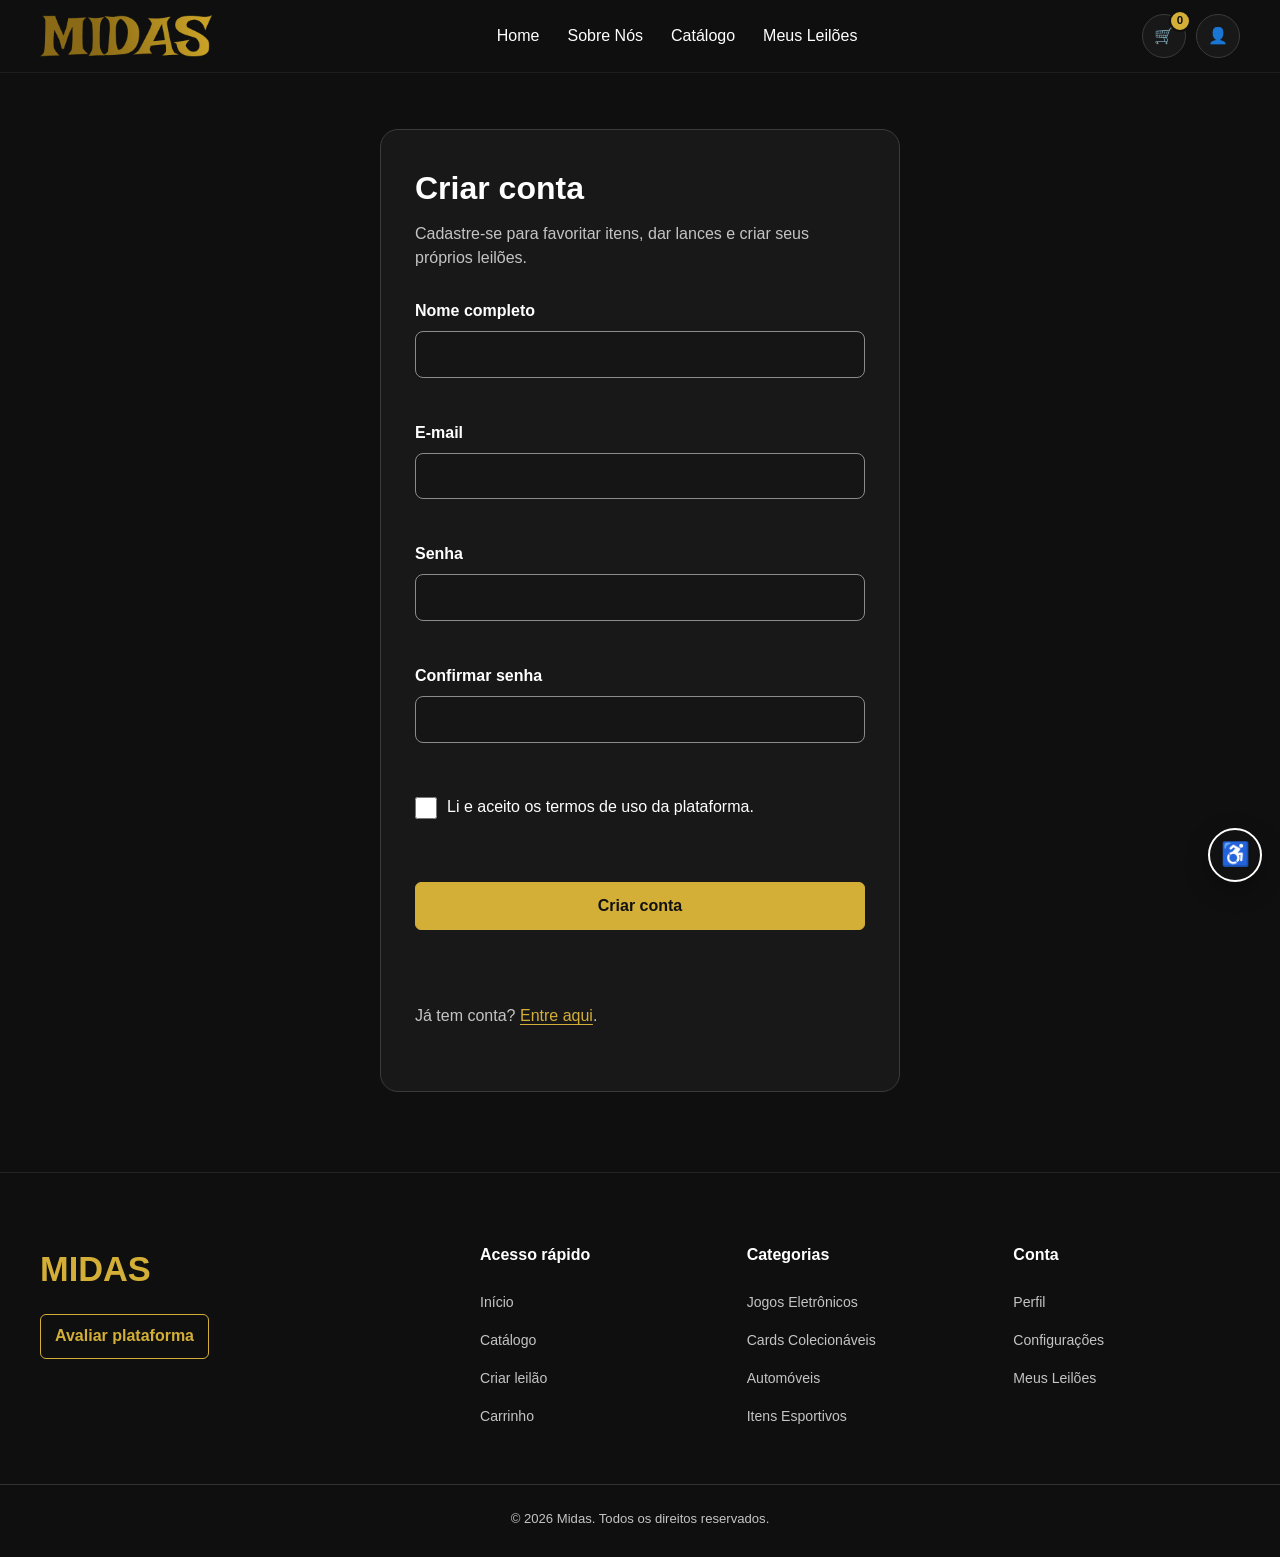
==== Midas/frontend/html/cadastro.html @ 08cf97da "feat: implementa páginas e estrutura do frontend" ====
<!DOCTYPE html>
<html lang="pt-BR">
<head>
    <meta charset="UTF-8">
    <meta name="viewport" content="width=device-width, initial-scale=1.0">
    <title>Cadastro - Midas</title>
    <link rel="stylesheet" href="../css/style.css">
    <link rel="stylesheet" href="../css/auth.css">
</head>
<body class="dark-page auth-page" data-root=".." data-page="cadastro">
    <a class="skip-link" href="#conteudo-principal">Pular para o conteúdo principal</a>
    <header class="navbar" data-site-header></header>

    <main id="conteudo-principal" class="auth-shell" tabindex="-1">
        <section class="auth-card" aria-labelledby="register-title">
            <h1 id="register-title">Criar conta</h1>
            <p>Cadastre-se para favoritar itens, dar lances e criar seus próprios leilões.</p>
            <form id="register-form" class="auth-form" novalidate>
                <div class="form-field">
                    <label for="register-name">Nome completo</label>
                    <input id="register-name" name="name" type="text" autocomplete="name" required aria-describedby="register-name-error">
                    <span id="register-name-error" class="field-error" aria-live="polite"></span>
                </div>
                <div class="form-field">
                    <label for="register-email">E-mail</label>
                    <input id="register-email" name="email" type="email" autocomplete="email" required aria-describedby="register-email-error">
                    <span id="register-email-error" class="field-error" aria-live="polite"></span>
                </div>
                <div class="form-field">
                    <label for="register-password">Senha</label>
                    <input id="register-password" name="password" type="password" autocomplete="new-password" required aria-describedby="register-password-error">
                    <span id="register-password-error" class="field-error" aria-live="polite"></span>
                </div>
                <div class="form-field">
                    <label for="register-confirm-password">Confirmar senha</label>
                    <input id="register-confirm-password" name="confirmPassword" type="password" autocomplete="new-password" required aria-describedby="register-confirm-password-error">
                    <span id="register-confirm-password-error" class="field-error" aria-live="polite"></span>
                </div>
                <label class="checkbox-row" for="register-terms">
                    <input id="register-terms" name="terms" type="checkbox" required aria-describedby="register-terms-error">
                    <span>Li e aceito os termos de uso da plataforma.</span>
                </label>
                <span id="register-terms-error" class="field-error" aria-live="polite"></span>
                <button class="btn-primary" type="submit">Criar conta</button>
                <p id="register-status" class="form-status" role="status" aria-live="polite"></p>
            </form>
            <p class="auth-switch">Já tem conta? <a href="login.html">Entre aqui</a>.</p>
        </section>
    </main>

    <footer class="footer" data-site-footer></footer>
    <script type="module" src="../js/main.js"></script>
    <script type="module" src="../js/pages/cadastro.js"></script>
</body>
</html>
---- Midas/frontend/css/style.css ----
:root {
    --primary-gold: #D4AF37;
    --primary-gold-hover: #E2C45E;
    --gold-ink: #745C00;
    --bg-dark: #0F0F0F;
    --bg-dark-elevated: #181818;
    --bg-dark-soft: #222222;
    --bg-light: #FFFFFF;
    --bg-section-grey: #EFEFEF;
    --text-white: #FFFFFF;
    --text-dark: #171717;
    --text-grey: #5E5E5E;
    --text-muted-dark: #C4C4C4;
    --card-bg: #FFFFFF;
    --border-color: #D7D7D7;
    --border-dark: #3B3B3B;
    --badge-live: #C62828;
    --success: #166534;
    --success-bg: #DCFCE7;
    --danger: #B91C1C;
    --danger-bg: #FEE2E2;
    --info-bg: #E8EEF9;
    --focus-light: #FFFFFF;
    --focus-dark: #111111;
    --font-main: 'Inter', -apple-system, BlinkMacSystemFont, 'Segoe UI', Roboto, sans-serif;
    --container-width: 1200px;
    --container-wide: 1320px;
    --section-padding: 72px 20px;
    --radius-sm: 6px;
    --radius-md: 12px;
    --radius-lg: 18px;
    --shadow-card: 0 18px 38px rgba(0, 0, 0, 0.14);
}

html[data-theme='light'] {
    --bg-dark: #F7F7F7;
    --bg-dark-elevated: #FFFFFF;
    --bg-dark-soft: #E9E9E9;
    --text-white: #111111;
    --text-muted-dark: #444444;
    --border-dark: #B8B8B8;
}

html[data-contrast='high'] {
    --primary-gold: #FFD84D;
    --primary-gold-hover: #FFE77F;
    --bg-dark: #000000;
    --bg-dark-elevated: #000000;
    --bg-dark-soft: #111111;
    --text-white: #FFFFFF;
    --text-muted-dark: #FFFFFF;
    --border-dark: #FFFFFF;
    --border-color: #111111;
}

html[data-font-size='small'] { font-size: 15px; }
html[data-font-size='medium'] { font-size: 16px; }
html[data-font-size='large'] { font-size: 18px; }
html[data-font-size='xlarge'] { font-size: 20px; }

html[data-color-vision='protanopia'] body > :not(.accessibility-fab):not(.midas-dialog) { filter: saturate(0.75) hue-rotate(8deg); }
html[data-color-vision='deuteranopia'] body > :not(.accessibility-fab):not(.midas-dialog) { filter: saturate(0.7) hue-rotate(-8deg); }
html[data-color-vision='tritanopia'] body > :not(.accessibility-fab):not(.midas-dialog) { filter: saturate(0.8) hue-rotate(18deg); }

* {
    box-sizing: border-box;
    margin: 0;
    padding: 0;
}

html {
    scroll-padding-top: 92px;
}

html[data-reduce-motion='true'] *,
html[data-reduce-motion='true'] *::before,
html[data-reduce-motion='true'] *::after {
    scroll-behavior: auto !important;
    animation-duration: 0.01ms !important;
    animation-iteration-count: 1 !important;
    transition-duration: 0.01ms !important;
}

body {
    min-width: 320px;
    min-height: 100vh;
    font-family: var(--font-main);
    line-height: 1.55;
    color: var(--text-dark);
    background: var(--bg-light);
}

body.dark-page {
    color: var(--text-white);
    background: var(--bg-dark);
}

button,
input,
select,
textarea {
    font: inherit;
}

button,
a,
select,
input[type='checkbox'],
input[type='radio'] {
    -webkit-tap-highlight-color: transparent;
}

button {
    cursor: pointer;
}

button:disabled,
[aria-disabled='true'] {
    cursor: not-allowed;
    opacity: 0.6;
}

img {
    display: block;
    max-width: 100%;
    height: auto;
}

a {
    color: inherit;
    text-decoration: none;
}

ul {
    list-style: none;
}

fieldset {
    min-width: 0;
    border: 0;
}

:focus-visible {
    outline: 3px solid var(--focus-light);
    outline-offset: 3px;
    box-shadow: 0 0 0 6px var(--focus-dark);
}

html[data-theme='light'] :focus-visible {
    outline-color: #000000;
    box-shadow: 0 0 0 6px #FFFFFF;
}

.container {
    width: min(100% - 40px, var(--container-width));
    margin-inline: auto;
}

.container--wide {
    width: min(100% - 40px, var(--container-wide));
    margin-inline: auto;
}

.skip-link {
    position: fixed;
    top: 8px;
    left: 8px;
    z-index: 3000;
    padding: 10px 14px;
    border-radius: var(--radius-sm);
    background: #FFFFFF;
    color: #111111;
    font-weight: 800;
    transform: translateY(-150%);
}

.skip-link:focus {
    transform: translateY(0);
}

.sr-only {
    position: absolute;
    width: 1px;
    height: 1px;
    padding: 0;
    margin: -1px;
    overflow: hidden;
    clip: rect(0, 0, 0, 0);
    white-space: nowrap;
    border: 0;
}

.navbar {
    position: sticky;
    top: 0;
    z-index: 1000;
    padding: 14px 0;
    border-bottom: 1px solid #1E1E1E;
    background: var(--bg-dark);
    color: var(--text-white);
}

.navbar__content {
    display: flex;
    align-items: center;
    justify-content: space-between;
    gap: 24px;
}

.logo {
    display: inline-flex;
    min-height: 44px;
    align-items: center;
}

.logo img {
    width: auto;
    height: 42px;
}

.nav-links ul,
.header-actions {
    display: flex;
    align-items: center;
}

.nav-links ul {
    gap: 28px;
}

.nav-links a {
    display: inline-flex;
    min-height: 44px;
    align-items: center;
    color: var(--text-white);
}

.nav-links a:hover,
.nav-links a[aria-current='page'] {
    color: var(--primary-gold);
}

.nav-links a[aria-current='page'] {
    font-weight: 800;
}

.header-actions {
    gap: 10px;
}

.header-icon-link,
.profile-btn {
    position: relative;
    display: inline-flex;
    width: 44px;
    height: 44px;
    align-items: center;
    justify-content: center;
    border: 1px solid var(--border-dark);
    border-radius: 50%;
    background: var(--bg-dark-elevated);
    color: var(--text-white);
}

.header-icon-link:hover,
.profile-btn:hover {
    border-color: var(--primary-gold);
    color: var(--primary-gold);
}

.cart-count {
    position: absolute;
    top: -5px;
    right: -6px;
    display: grid;
    min-width: 22px;
    height: 22px;
    place-items: center;
    padding: 0 5px;
    border: 2px solid var(--bg-dark);
    border-radius: 999px;
    background: var(--primary-gold);
    color: #111111;
    font-size: 0.72rem;
    font-weight: 800;
}

.page-shell {
    min-height: 65vh;
    padding: 56px 0 88px;
}

.page-heading {
    margin-bottom: 34px;
}

.page-heading h1 {
    margin-bottom: 8px;
    font-size: clamp(2rem, 5vw, 3rem);
    line-height: 1.15;
}

.page-heading p {
    max-width: 760px;
    color: var(--text-muted-dark);
    font-size: 1.05rem;
}

.section-heading {
    margin-bottom: 24px;
}

.section-heading h2 {
    font-size: clamp(1.45rem, 3vw, 2rem);
}

.btn-primary,
.btn-secondary,
.btn-danger,
.btn-bid,
.btn-link,
.footer-feedback-button {
    display: inline-flex;
    min-height: 44px;
    align-items: center;
    justify-content: center;
    border-radius: var(--radius-sm);
    font-weight: 800;
    text-align: center;
}

.btn-primary,
.btn-bid {
    border: 1px solid var(--primary-gold);
    background: var(--primary-gold);
    color: #111111;
}

.btn-primary {
    padding: 11px 22px;
}

.btn-bid {
    padding: 8px 12px;
    font-size: 0.82rem;
}

.btn-primary:hover,
.btn-bid:hover {
    background: var(--primary-gold-hover);
}

.btn-secondary,
.btn-link {
    padding: 10px 18px;
    border: 1px solid currentColor;
    background: transparent;
    color: inherit;
}

.btn-secondary:hover,
.btn-link:hover {
    background: rgba(127, 127, 127, 0.12);
}

.btn-danger {
    padding: 10px 18px;
    border: 1px solid #EF4444;
    background: transparent;
    color: #FCA5A5;
}

.btn-danger:hover {
    background: rgba(239, 68, 68, 0.12);
}

.form-grid {
    display: grid;
    grid-template-columns: repeat(2, minmax(0, 1fr));
    gap: 22px;
}

.form-field,
.settings-field {
    display: grid;
    gap: 7px;
}

.form-field--full {
    grid-column: 1 / -1;
}

.form-field label,
.settings-field label,
legend {
    color: inherit;
    font-weight: 700;
}

input,
select,
textarea {
    width: 100%;
    min-height: 46px;
    border: 1px solid #BEBEBE;
    border-radius: 8px;
    background: #FFFFFF;
    color: #111111;
}

input,
select {
    padding: 10px 12px;
}

textarea {
    min-height: 120px;
    padding: 12px;
    resize: vertical;
}

.dark-page input,
.dark-page select,
.dark-page textarea,
.midas-dialog input,
.midas-dialog select,
.midas-dialog textarea {
    border-color: #8B8B8B;
    background: #151515;
    color: #FFFFFF;
}

input::placeholder,
textarea::placeholder {
    color: #6C6C6C;
    opacity: 1;
}

.dark-page input::placeholder,
.dark-page textarea::placeholder {
    color: #A9A9A9;
}

[aria-invalid='true'] {
    border-color: #F87171;
    box-shadow: 0 0 0 2px rgba(248, 113, 113, 0.28);
}

.field-error {
    min-height: 1.25rem;
    color: #FCA5A5;
    font-size: 0.86rem;
}

body:not(.dark-page) .field-error {
    color: #B91C1C;
}

.form-actions,
.dialog-actions {
    display: flex;
    flex-wrap: wrap;
    gap: 12px;
    align-items: center;
}

.form-actions {
    margin-top: 24px;
}

.form-status {
    min-height: 1.5rem;
    margin-top: 12px;
}

.form-status--error {
    color: #FCA5A5;
}

body:not(.dark-page) .form-status--error {
    color: #B91C1C;
}

.form-status--success {
    color: #86EFAC;
}

body:not(.dark-page) .form-status--success {
    color: #166534;
}

.checkbox-row {
    display: inline-flex;
    min-height: 44px;
    align-items: center;
    gap: 10px;
    cursor: pointer;
}

.checkbox-row input {
    width: 22px;
    min-height: 22px;
    height: 22px;
}

.filters-panel {
    display: grid;
    grid-template-columns: repeat(3, minmax(0, 1fr));
    gap: 14px 28px;
    margin-bottom: 34px;
}

.search-row {
    grid-column: 1 / -1;
}

.search-input {
    min-height: 52px;
    padding-left: 16px;
    border-radius: 999px;
}

.filters-actions {
    grid-column: 1 / -1;
    display: flex;
    flex-wrap: wrap;
    gap: 12px;
}

.auctions-grid {
    display: grid;
    grid-template-columns: repeat(3, minmax(0, 1fr));
    gap: 28px;
}

.auction-card {
    overflow: hidden;
    border: 1px solid var(--border-color);
    border-radius: var(--radius-md);
    background: var(--card-bg);
    color: var(--text-dark);
    transition: transform 160ms ease, box-shadow 160ms ease;
}

.auction-card:hover {
    box-shadow: var(--shadow-card);
    transform: translateY(-3px);
}

.card-media {
    position: relative;
    height: 220px;
    overflow: hidden;
    background: #727272;
}

.card-image {
    width: 100%;
    height: 100%;
    object-fit: cover;
}

.card-badge {
    position: absolute;
    top: 12px;
    left: 12px;
    padding: 5px 8px;
    border-radius: 5px;
    color: #FFFFFF;
    font-size: 0.7rem;
    font-weight: 800;
    letter-spacing: 0.02em;
}

.card-badge--active,
.card-badge--open {
    background: var(--badge-live);
}

.card-badge--closed {
    background: #1F7A3A;
}

.card-wishlist,
.card-edit {
    position: absolute;
    top: 9px;
    right: 9px;
    display: inline-flex;
    width: 44px;
    height: 44px;
    align-items: center;
    justify-content: center;
    border: 1px solid #BDBDBD;
    border-radius: 50%;
    background: rgba(255, 255, 255, 0.95);
    color: #B91C1C;
    font-size: 1.3rem;
}

.card-edit {
    color: #111111;
}

.card-timer {
    position: absolute;
    bottom: 12px;
    left: 12px;
    min-height: 28px;
    padding: 5px 9px;
    border-radius: 999px;
    background: #FFFFFF;
    color: #111111;
    font-size: 0.75rem;
    font-weight: 700;
}

.card-content {
    padding: 16px;
}

.card-category {
    color: #555555;
    font-size: 0.8rem;
}

.card-title {
    margin: 3px 0 4px;
    font-size: 1rem;
    line-height: 1.35;
}

.card-status {
    margin-bottom: 14px;
    color: var(--success);
    font-size: 0.8rem;
    font-weight: 700;
}

.card-bid-info {
    display: flex;
    align-items: end;
    justify-content: space-between;
    gap: 12px;
}

.bid-label {
    display: block;
    margin-bottom: 2px;
    color: #5B5B5B;
    font-size: 0.78rem;
}

.bid-value {
    display: block;
    font-size: 0.95rem;
}

.card-footer {
    margin-top: 12px;
    padding-top: 10px;
    border-top: 1px solid #D7D7D7;
    color: #575757;
    font-size: 0.78rem;
}

.loading-state,
.empty-state,
.error-state,
.success-state {
    grid-column: 1 / -1;
    padding: 22px;
    border-radius: var(--radius-md);
    text-align: center;
}

.loading-state,
.empty-state {
    border: 1px solid #BDBDBD;
    background: #FFFFFF;
    color: #222222;
}

.error-state {
    border: 1px solid #FCA5A5;
    background: var(--danger-bg);
    color: #7F1D1D;
}

.success-state {
    border: 1px solid #86EFAC;
    background: var(--success-bg);
    color: #14532D;
}

.tabs {
    display: flex;
    flex-wrap: wrap;
    gap: 8px 28px;
    margin-bottom: 36px;
    border-bottom: 1px solid var(--border-dark);
}

.tabs a {
    display: inline-flex;
    min-height: 48px;
    align-items: center;
    padding: 0 4px;
    border-bottom: 3px solid transparent;
    color: var(--text-muted-dark);
}

.tabs a[aria-current='page'] {
    border-color: var(--primary-gold);
    color: var(--text-white);
    font-weight: 800;
}

.midas-dialog {
    width: min(92vw, 720px);
    max-height: 90vh;
    overflow-y: auto;
    padding: 28px;
    border: 1px solid #555555;
    border-radius: var(--radius-lg);
    background: #111111;
    color: #FFFFFF;
}

.midas-dialog::backdrop {
    background: rgba(0, 0, 0, 0.72);
}

.midas-dialog h2 {
    margin-bottom: 6px;
    font-size: clamp(1.55rem, 4vw, 2rem);
}

.midas-dialog > p {
    margin-bottom: 22px;
    color: #CCCCCC;
}

.accessibility-form,
.feedback-form {
    display: grid;
    gap: 18px;
}

.accessibility-fab {
    position: fixed;
    right: 18px;
    bottom: 18px;
    z-index: 1600;
    display: grid;
    width: 54px;
    height: 54px;
    place-items: center;
    border: 2px solid #FFFFFF;
    border-radius: 50%;
    background: #111111;
    color: #FFFFFF;
    font-size: 1.45rem;
    box-shadow: 0 8px 24px rgba(0, 0, 0, 0.3);
}

.rating-fieldset legend {
    margin-bottom: 10px;
    font-size: 1.1rem;
}

.rating-options {
    display: grid;
    grid-template-columns: repeat(5, 1fr);
    gap: 10px;
}

.rating-option {
    position: relative;
    display: grid;
    min-height: 58px;
    place-items: center;
    border: 2px solid #E5E5E5;
    border-radius: 10px;
    cursor: pointer;
}

.rating-option input {
    position: absolute;
    opacity: 0;
}

.rating-option span[aria-hidden='true'] {
    color: #A7A7A7;
    font-size: 2rem;
}

.rating-option:has(input:checked) {
    border-color: #FFD000;
    background: #2A2300;
}

.rating-option:has(input:checked) span[aria-hidden='true'] {
    color: #FFD000;
}

.footer {
    padding: 70px 0 28px;
    border-top: 1px solid #242424;
    background: var(--bg-dark);
    color: var(--text-white);
}

.footer__content {
    display: flex;
    justify-content: space-between;
    gap: 60px;
    margin-bottom: 48px;
}

.footer__brand {
    flex: 1;
}

.logo--gold {
    margin-bottom: 18px;
    color: var(--primary-gold);
    font-size: 2.15rem;
    font-weight: 900;
}

.footer-feedback-button {
    padding: 9px 14px;
    border: 1px solid var(--primary-gold);
    background: transparent;
    color: var(--primary-gold);
}

.footer__links {
    display: grid;
    flex: 2;
    grid-template-columns: repeat(3, minmax(0, 1fr));
    gap: 40px;
}

.footer__column h2 {
    margin-bottom: 16px;
    font-size: 1rem;
}

.footer__column a {
    display: inline-flex;
    min-height: 38px;
    align-items: center;
    color: var(--text-muted-dark);
    font-size: 0.88rem;
}

.footer__column a:hover {
    color: var(--primary-gold);
}

.footer__bottom {
    padding-top: 24px;
    border-top: 1px solid #333333;
    color: var(--text-muted-dark);
    font-size: 0.82rem;
    text-align: center;
}

@media (max-width: 920px) {
    .auctions-grid,
    .filters-panel {
        grid-template-columns: repeat(2, minmax(0, 1fr));
    }

    .footer__content {
        flex-direction: column;
    }

    .footer__links {
        width: 100%;
    }
}

@media (max-width: 760px) {
    .navbar__content {
        flex-wrap: wrap;
        gap: 8px 14px;
    }

    .nav-links {
        order: 3;
        width: 100%;
        overflow-x: auto;
    }

    .nav-links ul {
        width: max-content;
        min-width: 100%;
        justify-content: center;
        gap: 4px 18px;
    }

    .footer__links {
        grid-template-columns: 1fr;
        gap: 22px;
    }
}

@media (max-width: 620px) {
    .container,
    .container--wide {
        width: min(100% - 28px, var(--container-width));
    }

    .page-shell {
        padding: 38px 0 64px;
    }

    .form-grid,
    .filters-panel,
    .auctions-grid {
        grid-template-columns: 1fr;
    }

    .card-media {
        height: 210px;
    }

    .rating-options {
        gap: 6px;
    }

    .rating-option {
        min-height: 52px;
    }

    .midas-dialog {
        padding: 20px;
    }
}

@media (prefers-reduced-motion: reduce) {
    *,
    *::before,
    *::after {
        scroll-behavior: auto !important;
        animation-duration: 0.01ms !important;
        animation-iteration-count: 1 !important;
        transition-duration: 0.01ms !important;
    }
}
---- Midas/frontend/css/auth.css ----
.auth-page {
    min-height: 100vh;
    background: var(--bg-dark);
    color: var(--text-white);
}

.auth-shell {
    display: grid;
    min-height: calc(100vh - 84px);
    place-items: center;
    padding: 56px 20px 80px;
}

.auth-card {
    width: min(100%, 520px);
    padding: 34px;
    border: 1px solid var(--border-dark);
    border-radius: var(--radius-lg);
    background: var(--bg-dark-elevated);
}

.auth-card h1 {
    margin-bottom: 8px;
    font-size: 2rem;
}

.auth-card > p {
    margin-bottom: 28px;
    color: var(--text-muted-dark);
}

.auth-form {
    display: grid;
    gap: 16px;
}

.auth-switch {
    margin-top: 22px;
    color: var(--text-muted-dark);
}

.auth-switch a {
    color: var(--primary-gold);
    text-decoration: underline;
    text-underline-offset: 3px;
}
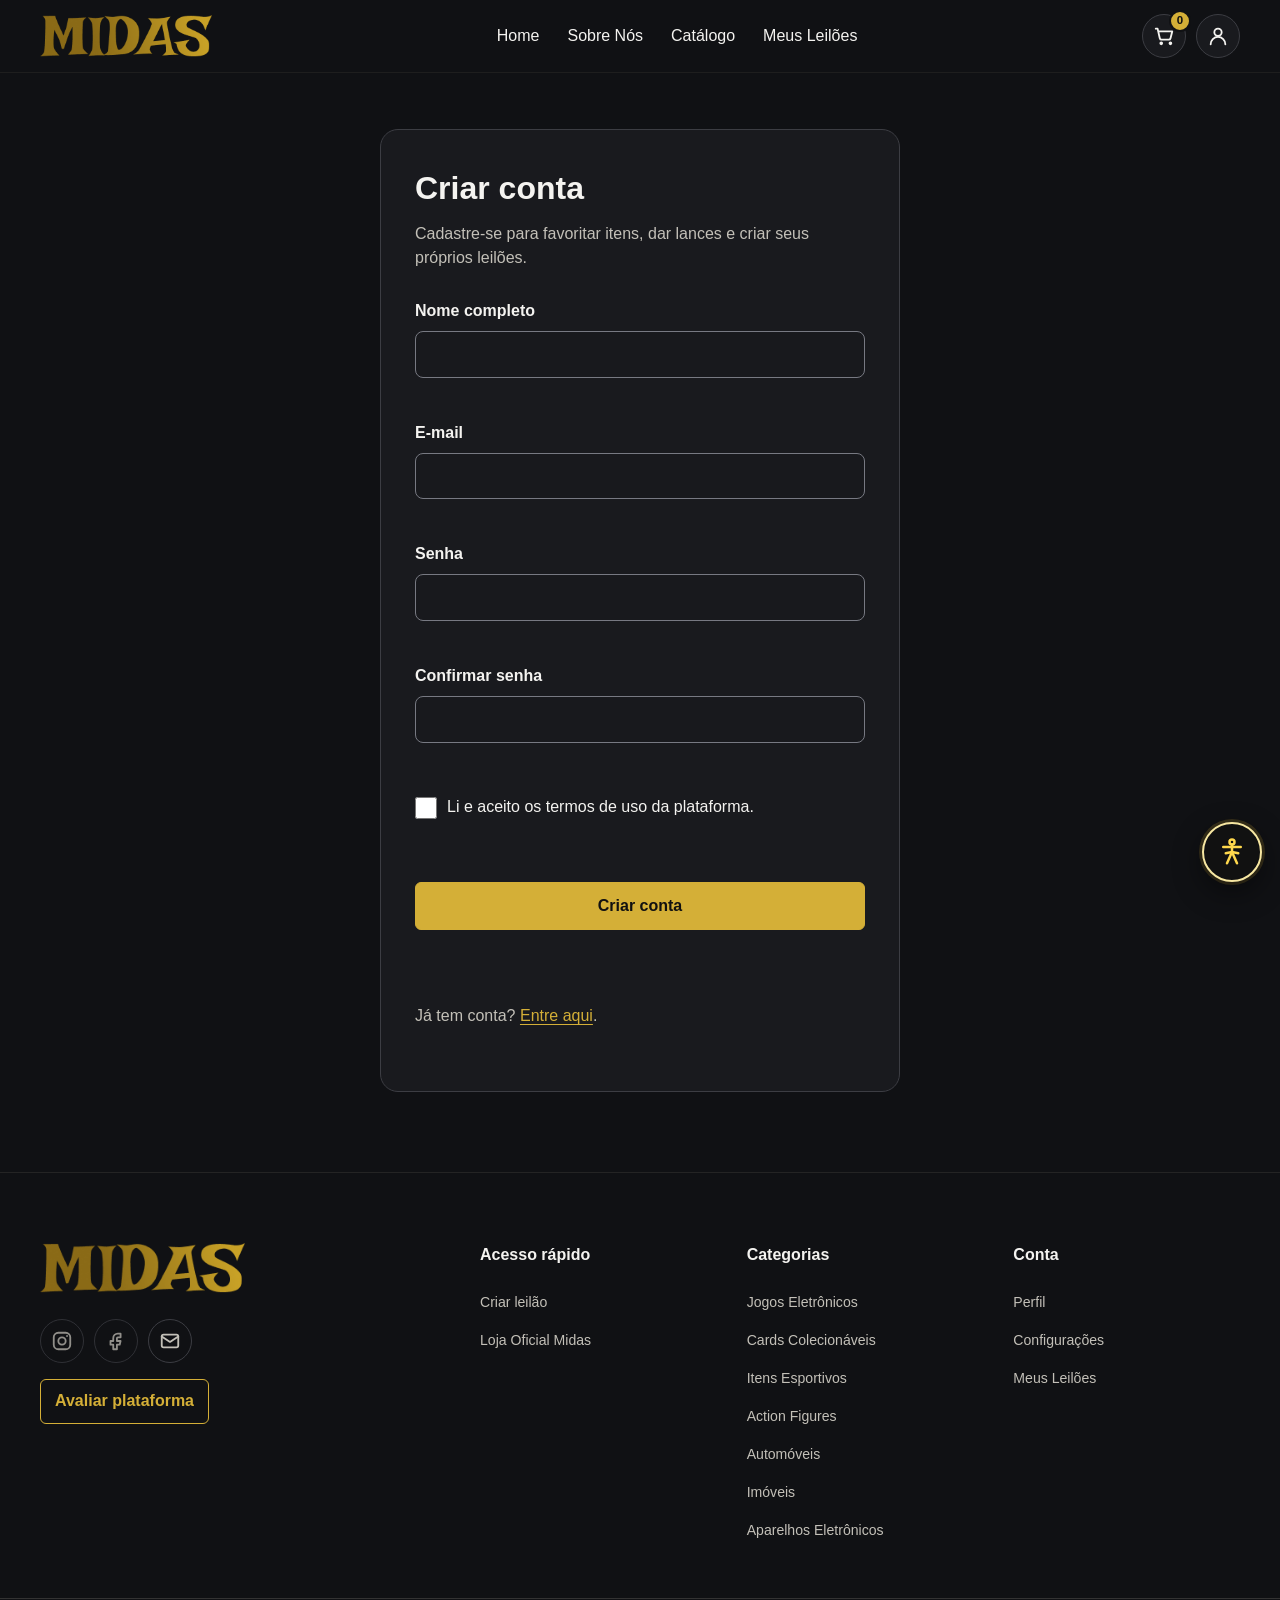
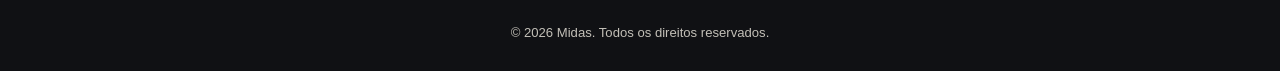
==== commit fb3096cf: "feat: aprimora interface, loja oficial e suporte a idiomas" ====
--- a/Midas/frontend/html/cadastro.html
+++ b/Midas/frontend/html/cadastro.html
@@ -3,6 +3,7 @@
 <head>
     <meta charset="UTF-8">
     <meta name="viewport" content="width=device-width, initial-scale=1.0">
+    <link rel="icon" type="image/svg+xml" href="../assets/img/favicon.svg">
     <title>Cadastro - Midas</title>
     <link rel="stylesheet" href="../css/style.css">
     <link rel="stylesheet" href="../css/auth.css">
--- a/Midas/frontend/css/style.css
+++ b/Midas/frontend/css/style.css
@@ -2,18 +2,21 @@
     --primary-gold: #D4AF37;
     --primary-gold-hover: #E2C45E;
     --gold-ink: #745C00;
-    --bg-dark: #0F0F0F;
-    --bg-dark-elevated: #181818;
-    --bg-dark-soft: #222222;
+    --bg-dark: #101114;
+    --bg-dark-elevated: #191A1E;
+    --bg-dark-soft: #232429;
     --bg-light: #FFFFFF;
     --bg-section-grey: #EFEFEF;
-    --text-white: #FFFFFF;
+    --text-white: #F4F3F0;
     --text-dark: #171717;
     --text-grey: #5E5E5E;
-    --text-muted-dark: #C4C4C4;
+    --text-main-light: #211B10;
+    --text-muted-light: #5C5446;
+    --text-muted-dark: #C3C0B8;
     --card-bg: #FFFFFF;
     --border-color: #D7D7D7;
-    --border-dark: #3B3B3B;
+    --border-light: #CFC4A8;
+    --border-dark: #3C3D43;
     --badge-live: #C62828;
     --success: #166534;
     --success-bg: #DCFCE7;
@@ -53,6 +56,11 @@
     --border-color: #111111;
 }
 
+
+html[lang='zh-CN'] {
+    --font-main: 'Noto Sans SC', 'Microsoft YaHei', 'PingFang SC', 'Hiragino Sans GB', 'Source Han Sans SC', 'Noto Sans CJK SC', system-ui, Arial, sans-serif;
+}
+
 html[data-font-size='small'] { font-size: 15px; }
 html[data-font-size='medium'] { font-size: 16px; }
 html[data-font-size='large'] { font-size: 18px; }
@@ -676,7 +684,14 @@
 
 .loading-state,
 .empty-state {
-    border: 1px solid #BDBDBD;
+    border: 1px solid var(--border-dark);
+    background: var(--surface);
+    color: var(--text-white);
+}
+
+html[data-theme='light'] .loading-state,
+html[data-theme='light'] .empty-state {
+    border-color: #BDBDBD;
     background: #FFFFFF;
     color: #222222;
 }
@@ -717,8 +732,11 @@
 }
 
 .midas-dialog {
+    position: fixed;
+    inset: 0;
     width: min(92vw, 720px);
     max-height: 90vh;
+    margin: auto;
     overflow-y: auto;
     padding: 28px;
     border: 1px solid #555555;
@@ -951,3 +969,441 @@
         transition-duration: 0.01ms !important;
     }
 }
+
+:root {
+    --page-bg: #101114;
+    --surface: #18191D;
+    --surface-strong: #202126;
+    --surface-muted: #292A30;
+    --section-alt: #141519;
+    --field-bg: #18191D;
+    --field-text: #F4F3F0;
+    --field-border: #777982;
+    --select-arrow: url("data:image/svg+xml,%3Csvg xmlns='http://www.w3.org/2000/svg' width='20' height='20' viewBox='0 0 24 24' fill='none' stroke='%23D4AF37' stroke-width='2' stroke-linecap='round' stroke-linejoin='round'%3E%3Cpath d='m6 9 6 6 6-6'/%3E%3C/svg%3E");
+    --filter-bg: #18191D;
+    --filter-border: #4D4A3F;
+    --modal-bg: #18191D;
+    --modal-text: #F4F3F0;
+    --modal-muted: #C3C0B8;
+}
+
+html[data-theme='light'] {
+    --bg-dark: #FBF8F0;
+    --bg-dark-elevated: #FFFFFF;
+    --bg-dark-soft: #F1E9D5;
+    --bg-light: #FFFFFF;
+    --bg-section-grey: #F4EFE3;
+    --text-white: #211B10;
+    --text-dark: #211B10;
+    --text-grey: #5C5446;
+    --text-muted-dark: #655B48;
+    --card-bg: #FFFFFF;
+    --border-color: #D8CCAF;
+    --border-dark: #C9B98F;
+    --page-bg: #FBF8F0;
+    --surface: #FFFFFF;
+    --surface-strong: #F5EEDC;
+    --surface-muted: #EDE1C5;
+    --section-alt: #F4EFE3;
+    --field-bg: #FFFFFF;
+    --field-text: #211B10;
+    --field-border: #897A58;
+    --filter-bg: #FFFDF8;
+    --filter-border: #C9B98F;
+    --modal-bg: #FFFDF8;
+    --modal-text: #211B10;
+    --modal-muted: #625846;
+    --select-arrow: url("data:image/svg+xml,%3Csvg xmlns='http://www.w3.org/2000/svg' width='20' height='20' viewBox='0 0 24 24' fill='none' stroke='%23624B00' stroke-width='2' stroke-linecap='round' stroke-linejoin='round'%3E%3Cpath d='m6 9 6 6 6-6'/%3E%3C/svg%3E");
+}
+
+body.dark-page,
+.catalog-page,
+.category-page,
+.cart-page,
+.checkout-page,
+.create-auction-page,
+.details-page,
+.my-auctions-page,
+.profile-page,
+.settings-page,
+.auth-page {
+    background: var(--page-bg);
+    color: var(--text-white);
+}
+
+.icon,
+button svg,
+a svg {
+    flex: 0 0 auto;
+}
+
+select {
+    appearance: none;
+    -webkit-appearance: none;
+    padding-right: 44px;
+    background-image: var(--select-arrow);
+    background-repeat: no-repeat;
+    background-position: right 12px center;
+    background-size: 20px;
+}
+
+.dark-page input,
+.dark-page select,
+.dark-page textarea,
+.midas-dialog input,
+.midas-dialog select,
+.midas-dialog textarea {
+    border-color: var(--field-border);
+    background-color: var(--field-bg);
+    color: var(--field-text);
+}
+
+html[data-theme='light'] .navbar,
+html[data-theme='light'] .footer {
+    border-color: #D9CBA9;
+    background: #FFFDF8;
+    color: #211B10;
+}
+
+html[data-theme='light'] .navbar .nav-links a,
+html[data-theme='light'] .header-icon-link,
+html[data-theme='light'] .profile-btn,
+html[data-theme='light'] .footer__column a {
+    color: #211B10;
+}
+
+html[data-theme='light'] .header-icon-link,
+html[data-theme='light'] .profile-btn {
+    border-color: #BDAA7C;
+    background: #F7F0DF;
+}
+
+html[data-theme='light'] .cart-count {
+    border-color: #FFFDF8;
+}
+
+.filter-card {
+    margin-bottom: 34px;
+    padding: 24px;
+    border: 1px solid var(--filter-border);
+    border-radius: var(--radius-lg);
+    background: var(--filter-bg);
+    box-shadow: 0 10px 30px rgba(0, 0, 0, 0.08);
+}
+
+.filter-card__header {
+    display: flex;
+    flex-wrap: wrap;
+    align-items: center;
+    justify-content: space-between;
+    gap: 12px;
+    margin-bottom: 20px;
+}
+
+.filter-card__header h2 {
+    font-size: 1.35rem;
+}
+
+.filter-card__header .btn-secondary {
+    gap: 8px;
+}
+
+.filter-card .filters-panel {
+    margin-bottom: 0;
+}
+
+.currency-field {
+    position: relative;
+}
+
+.currency-field__prefix {
+    position: absolute;
+    top: 50%;
+    left: 12px;
+    z-index: 1;
+    color: currentColor;
+    font-weight: 800;
+    transform: translateY(-50%);
+    pointer-events: none;
+}
+
+.currency-field input {
+    padding-left: 42px;
+}
+
+.field-with-icon,
+.button-with-icon {
+    display: inline-flex;
+    align-items: center;
+    gap: 8px;
+}
+
+.card-buy-now-hint {
+    margin-top: 10px;
+    color: #624B00;
+    font-size: 0.8rem;
+    font-weight: 700;
+}
+
+html:not([data-theme='light']) .card-buy-now-hint {
+    color: #E6CA66;
+}
+
+.midas-dialog {
+    position: fixed;
+    inset: 0;
+    width: min(92vw, 720px);
+    max-width: 720px;
+    max-height: 92vh;
+    margin: auto;
+    padding: 0;
+    overflow: visible;
+    border: 0;
+    background: transparent;
+    color: var(--modal-text);
+}
+
+.midas-dialog[open] {
+    display: block;
+}
+
+.midas-dialog::backdrop {
+    background: rgba(0, 0, 0, 0.72);
+}
+
+.dialog-surface {
+    position: relative;
+    max-height: 90vh;
+    overflow-y: auto;
+    padding: 30px;
+    border: 1px solid var(--border-dark);
+    border-radius: var(--radius-lg);
+    background: var(--modal-bg);
+    color: var(--modal-text);
+    box-shadow: 0 30px 90px rgba(0, 0, 0, 0.42);
+}
+
+.dialog-surface > p {
+    margin-bottom: 22px;
+    color: var(--modal-muted);
+}
+
+.dialog-close-button {
+    position: absolute;
+    top: 14px;
+    right: 14px;
+    display: inline-grid;
+    width: 44px;
+    height: 44px;
+    place-items: center;
+    border: 1px solid var(--border-dark);
+    border-radius: 50%;
+    background: transparent;
+    color: inherit;
+}
+
+.dialog-close-button:hover {
+    border-color: var(--primary-gold);
+    color: var(--primary-gold);
+}
+
+.accessibility-fab {
+    width: 60px;
+    height: 60px;
+    border: 2px solid #F7E7A2;
+    background: #111111;
+    color: #FFD84D;
+    box-shadow: 0 10px 30px rgba(0, 0, 0, 0.48), 0 0 0 3px rgba(212, 175, 55, 0.2);
+}
+
+.accessibility-fab:hover {
+    border-color: #FFFFFF;
+    background: #2A230B;
+    color: #FFF1A6;
+}
+
+html[data-theme='light'] .accessibility-fab {
+    border-color: #211B10;
+    background: #D4AF37;
+    color: #111111;
+    box-shadow: 0 10px 28px rgba(45, 35, 10, 0.3), 0 0 0 3px rgba(212, 175, 55, 0.3);
+}
+
+.rating-option svg {
+    color: #8A8377;
+}
+
+.rating-option:has(input:checked) svg,
+.rating-option--active svg {
+    color: #E6C84F;
+    fill: #E6C84F;
+}
+
+html[data-theme='light'] .rating-option:has(input:checked),
+html[data-theme='light'] .rating-option--active {
+    border-color: #8C6B00;
+    background: #FFF3C4;
+}
+
+.footer__brand .logo--footer {
+    margin-bottom: 18px;
+}
+
+.logo--footer img {
+    height: 50px;
+}
+
+.footer-socials {
+    display: flex;
+    flex-wrap: wrap;
+    gap: 10px;
+    margin: 8px 0 16px;
+}
+
+.footer-social-link {
+    display: inline-grid;
+    width: 44px;
+    height: 44px;
+    place-items: center;
+    border: 1px solid var(--border-dark);
+    border-radius: 50%;
+    color: var(--text-muted-dark);
+}
+
+.footer-social-link[href]:hover {
+    border-color: var(--primary-gold);
+    color: var(--primary-gold);
+}
+
+.footer-social-link--disabled {
+    opacity: 0.72;
+}
+
+.footer-feedback-button {
+    gap: 8px;
+}
+
+.footer-feedback-button:hover {
+    background: var(--primary-gold);
+    color: #111111;
+}
+
+html[data-theme='light'] .footer__bottom {
+    border-color: #D9CBA9;
+}
+
+.rating-stars {
+    display: inline-flex;
+    gap: 3px;
+    color: #A27D00;
+}
+
+.rating-stars svg[fill='currentColor'] {
+    fill: currentColor;
+}
+
+.upload-button,
+.file-upload-label {
+    display: inline-flex;
+    min-height: 46px;
+    width: fit-content;
+    align-items: center;
+    gap: 9px;
+    padding: 10px 16px;
+    border: 1px solid var(--primary-gold);
+    border-radius: 8px;
+    background: var(--primary-gold);
+    color: #111111;
+    font-weight: 800;
+    cursor: pointer;
+}
+
+.upload-button:hover,
+.file-upload-label:hover {
+    background: var(--primary-gold-hover);
+}
+
+.image-upload-input.sr-only:focus-visible + .file-upload-label {
+    outline: 3px solid var(--focus-light);
+    outline-offset: 3px;
+    box-shadow: 0 0 0 6px var(--focus-dark);
+}
+
+@media (max-width: 620px) {
+    .filter-card,
+    .dialog-surface {
+        padding: 20px;
+    }
+
+    .midas-dialog {
+        width: min(94vw, 720px);
+    }
+}
+
+.currency-prefix,
+.currency-field__prefix {
+    position: absolute;
+    top: 50%;
+    left: 12px;
+    z-index: 1;
+    color: currentColor;
+    font-weight: 800;
+    transform: translateY(-50%);
+    pointer-events: none;
+}
+
+.file-input-visually-hidden {
+    position: absolute;
+    width: 1px;
+    height: 1px;
+    padding: 0;
+    margin: -1px;
+    overflow: hidden;
+    clip: rect(0, 0, 0, 0);
+    white-space: nowrap;
+    border: 0;
+}
+
+.file-upload-button {
+    display: inline-flex;
+    min-height: 46px;
+    width: fit-content;
+    align-items: center;
+    gap: 9px;
+    padding: 10px 16px;
+    border: 1px solid var(--primary-gold);
+    border-radius: 8px;
+    background: var(--primary-gold);
+    color: #111111;
+    font-weight: 800;
+    cursor: pointer;
+}
+
+.file-input-visually-hidden:focus-visible + .file-upload-button {
+    outline: 3px solid var(--focus-light);
+    outline-offset: 3px;
+    box-shadow: 0 0 0 6px var(--focus-dark);
+}
+
+.rating-option:has(input:focus-visible) {
+    outline: 3px solid var(--focus-light);
+    outline-offset: 3px;
+    box-shadow: 0 0 0 6px var(--focus-dark);
+}
+
+html[data-theme='light'] .rating-option:has(input:focus-visible) {
+    outline-color: #000000;
+    box-shadow: 0 0 0 6px #FFFFFF;
+}
+
+.midas-dialog {
+    top: 50%;
+    right: auto;
+    bottom: auto;
+    left: 50%;
+    margin: 0;
+    transform: translate(-50%, -50%);
+}
+
+.cart-empty-state { background: var(--surface); color: var(--text-white); border-color: var(--border-dark); }
+html[data-theme='light'] .cart-empty-state { background: #FFFFFF; color: #222222; border-color: #CFCFCF; }
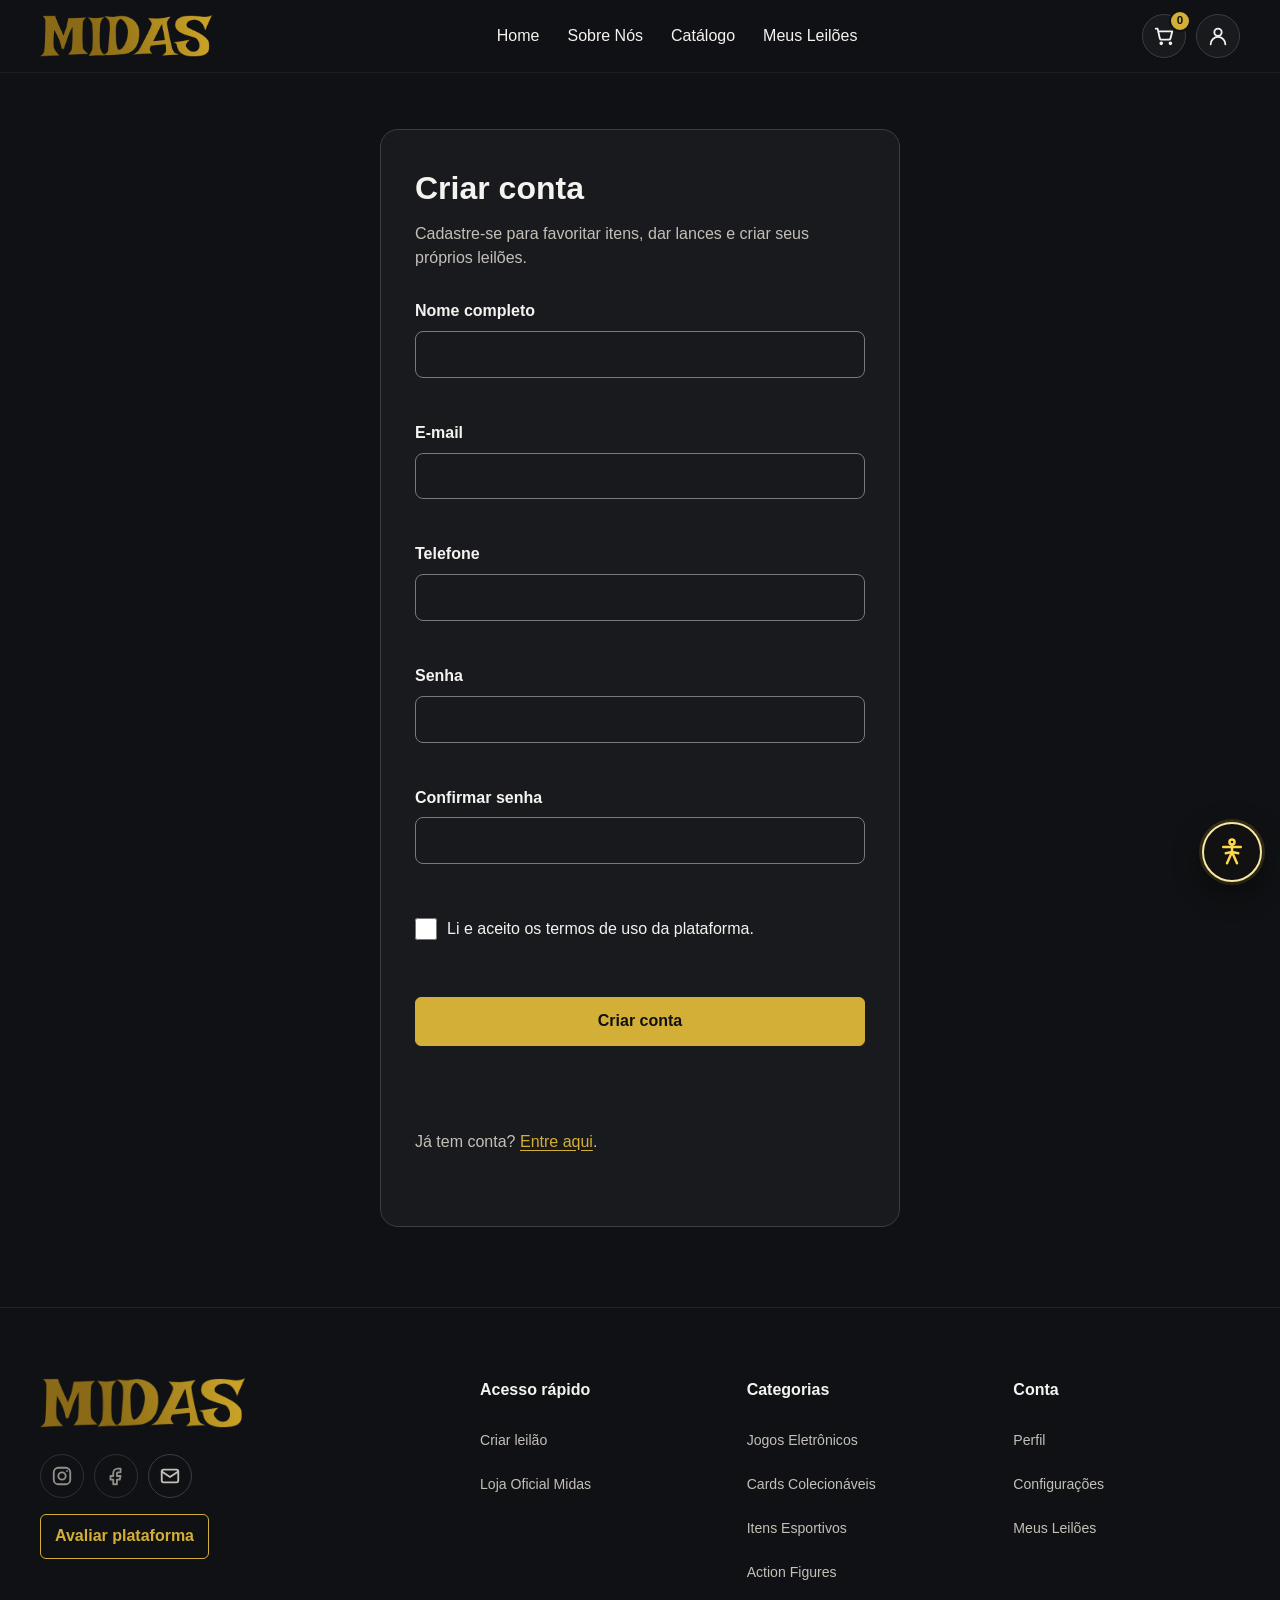
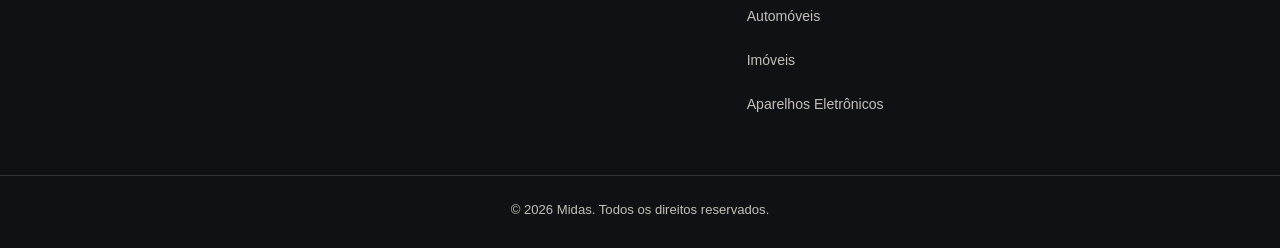
==== commit ba2b3ec2: "feat: finaliza fluxos de usuario e padroniza frontend" ====
--- a/Midas/frontend/html/cadastro.html
+++ b/Midas/frontend/html/cadastro.html
@@ -28,6 +28,11 @@
                     <span id="register-email-error" class="field-error" aria-live="polite"></span>
                 </div>
                 <div class="form-field">
+                    <label for="register-phone">Telefone</label>
+                    <input id="register-phone" name="phone" type="tel" inputmode="tel" autocomplete="tel" maxlength="15" required aria-describedby="register-phone-error">
+                    <span id="register-phone-error" class="field-error" aria-live="polite"></span>
+                </div>
+                <div class="form-field">
                     <label for="register-password">Senha</label>
                     <input id="register-password" name="password" type="password" autocomplete="new-password" required aria-describedby="register-password-error">
                     <span id="register-password-error" class="field-error" aria-live="polite"></span>
--- a/Midas/frontend/css/style.css
+++ b/Midas/frontend/css/style.css
@@ -14,17 +14,33 @@
     --text-muted-light: #5C5446;
     --text-muted-dark: #C3C0B8;
     --card-bg: #FFFFFF;
+    --auction-card-bg: #1B1C20;
+    --auction-card-border: #34363D;
+    --auction-card-text: #F4F3F0;
+    --auction-card-muted: #B9B6AE;
+    --auction-card-media: #121316;
     --border-color: #D7D7D7;
     --border-light: #CFC4A8;
     --border-dark: #3C3D43;
     --badge-live: #C62828;
     --success: #166534;
-    --success-bg: #DCFCE7;
     --danger: #B91C1C;
-    --danger-bg: #FEE2E2;
-    --info-bg: #E8EEF9;
     --focus-light: #FFFFFF;
     --focus-dark: #111111;
+    --page-bg: #101114;
+    --surface: #18191D;
+    --surface-strong: #202126;
+    --surface-muted: #292A30;
+    --section-alt: #141519;
+    --field-bg: #18191D;
+    --field-text: #F4F3F0;
+    --field-border: #777982;
+    --filter-bg: #18191D;
+    --filter-border: #4D4A3F;
+    --modal-bg: #18191D;
+    --modal-text: #F4F3F0;
+    --modal-muted: #C3C0B8;
+    --select-arrow: url("data:image/svg+xml,%3Csvg xmlns='http://www.w3.org/2000/svg' width='20' height='20' viewBox='0 0 24 24' fill='none' stroke='%23D4AF37' stroke-width='2' stroke-linecap='round' stroke-linejoin='round'%3E%3Cpath d='m6 9 6 6 6-6'/%3E%3C/svg%3E");
     --font-main: 'Inter', -apple-system, BlinkMacSystemFont, 'Segoe UI', Roboto, sans-serif;
     --container-width: 1200px;
     --container-wide: 1320px;
@@ -33,958 +49,6 @@
     --radius-md: 12px;
     --radius-lg: 18px;
     --shadow-card: 0 18px 38px rgba(0, 0, 0, 0.14);
-}
-
-html[data-theme='light'] {
-    --bg-dark: #F7F7F7;
-    --bg-dark-elevated: #FFFFFF;
-    --bg-dark-soft: #E9E9E9;
-    --text-white: #111111;
-    --text-muted-dark: #444444;
-    --border-dark: #B8B8B8;
-}
-
-html[data-contrast='high'] {
-    --primary-gold: #FFD84D;
-    --primary-gold-hover: #FFE77F;
-    --bg-dark: #000000;
-    --bg-dark-elevated: #000000;
-    --bg-dark-soft: #111111;
-    --text-white: #FFFFFF;
-    --text-muted-dark: #FFFFFF;
-    --border-dark: #FFFFFF;
-    --border-color: #111111;
-}
-
-
-html[lang='zh-CN'] {
-    --font-main: 'Noto Sans SC', 'Microsoft YaHei', 'PingFang SC', 'Hiragino Sans GB', 'Source Han Sans SC', 'Noto Sans CJK SC', system-ui, Arial, sans-serif;
-}
-
-html[data-font-size='small'] { font-size: 15px; }
-html[data-font-size='medium'] { font-size: 16px; }
-html[data-font-size='large'] { font-size: 18px; }
-html[data-font-size='xlarge'] { font-size: 20px; }
-
-html[data-color-vision='protanopia'] body > :not(.accessibility-fab):not(.midas-dialog) { filter: saturate(0.75) hue-rotate(8deg); }
-html[data-color-vision='deuteranopia'] body > :not(.accessibility-fab):not(.midas-dialog) { filter: saturate(0.7) hue-rotate(-8deg); }
-html[data-color-vision='tritanopia'] body > :not(.accessibility-fab):not(.midas-dialog) { filter: saturate(0.8) hue-rotate(18deg); }
-
-* {
-    box-sizing: border-box;
-    margin: 0;
-    padding: 0;
-}
-
-html {
-    scroll-padding-top: 92px;
-}
-
-html[data-reduce-motion='true'] *,
-html[data-reduce-motion='true'] *::before,
-html[data-reduce-motion='true'] *::after {
-    scroll-behavior: auto !important;
-    animation-duration: 0.01ms !important;
-    animation-iteration-count: 1 !important;
-    transition-duration: 0.01ms !important;
-}
-
-body {
-    min-width: 320px;
-    min-height: 100vh;
-    font-family: var(--font-main);
-    line-height: 1.55;
-    color: var(--text-dark);
-    background: var(--bg-light);
-}
-
-body.dark-page {
-    color: var(--text-white);
-    background: var(--bg-dark);
-}
-
-button,
-input,
-select,
-textarea {
-    font: inherit;
-}
-
-button,
-a,
-select,
-input[type='checkbox'],
-input[type='radio'] {
-    -webkit-tap-highlight-color: transparent;
-}
-
-button {
-    cursor: pointer;
-}
-
-button:disabled,
-[aria-disabled='true'] {
-    cursor: not-allowed;
-    opacity: 0.6;
-}
-
-img {
-    display: block;
-    max-width: 100%;
-    height: auto;
-}
-
-a {
-    color: inherit;
-    text-decoration: none;
-}
-
-ul {
-    list-style: none;
-}
-
-fieldset {
-    min-width: 0;
-    border: 0;
-}
-
-:focus-visible {
-    outline: 3px solid var(--focus-light);
-    outline-offset: 3px;
-    box-shadow: 0 0 0 6px var(--focus-dark);
-}
-
-html[data-theme='light'] :focus-visible {
-    outline-color: #000000;
-    box-shadow: 0 0 0 6px #FFFFFF;
-}
-
-.container {
-    width: min(100% - 40px, var(--container-width));
-    margin-inline: auto;
-}
-
-.container--wide {
-    width: min(100% - 40px, var(--container-wide));
-    margin-inline: auto;
-}
-
-.skip-link {
-    position: fixed;
-    top: 8px;
-    left: 8px;
-    z-index: 3000;
-    padding: 10px 14px;
-    border-radius: var(--radius-sm);
-    background: #FFFFFF;
-    color: #111111;
-    font-weight: 800;
-    transform: translateY(-150%);
-}
-
-.skip-link:focus {
-    transform: translateY(0);
-}
-
-.sr-only {
-    position: absolute;
-    width: 1px;
-    height: 1px;
-    padding: 0;
-    margin: -1px;
-    overflow: hidden;
-    clip: rect(0, 0, 0, 0);
-    white-space: nowrap;
-    border: 0;
-}
-
-.navbar {
-    position: sticky;
-    top: 0;
-    z-index: 1000;
-    padding: 14px 0;
-    border-bottom: 1px solid #1E1E1E;
-    background: var(--bg-dark);
-    color: var(--text-white);
-}
-
-.navbar__content {
-    display: flex;
-    align-items: center;
-    justify-content: space-between;
-    gap: 24px;
-}
-
-.logo {
-    display: inline-flex;
-    min-height: 44px;
-    align-items: center;
-}
-
-.logo img {
-    width: auto;
-    height: 42px;
-}
-
-.nav-links ul,
-.header-actions {
-    display: flex;
-    align-items: center;
-}
-
-.nav-links ul {
-    gap: 28px;
-}
-
-.nav-links a {
-    display: inline-flex;
-    min-height: 44px;
-    align-items: center;
-    color: var(--text-white);
-}
-
-.nav-links a:hover,
-.nav-links a[aria-current='page'] {
-    color: var(--primary-gold);
-}
-
-.nav-links a[aria-current='page'] {
-    font-weight: 800;
-}
-
-.header-actions {
-    gap: 10px;
-}
-
-.header-icon-link,
-.profile-btn {
-    position: relative;
-    display: inline-flex;
-    width: 44px;
-    height: 44px;
-    align-items: center;
-    justify-content: center;
-    border: 1px solid var(--border-dark);
-    border-radius: 50%;
-    background: var(--bg-dark-elevated);
-    color: var(--text-white);
-}
-
-.header-icon-link:hover,
-.profile-btn:hover {
-    border-color: var(--primary-gold);
-    color: var(--primary-gold);
-}
-
-.cart-count {
-    position: absolute;
-    top: -5px;
-    right: -6px;
-    display: grid;
-    min-width: 22px;
-    height: 22px;
-    place-items: center;
-    padding: 0 5px;
-    border: 2px solid var(--bg-dark);
-    border-radius: 999px;
-    background: var(--primary-gold);
-    color: #111111;
-    font-size: 0.72rem;
-    font-weight: 800;
-}
-
-.page-shell {
-    min-height: 65vh;
-    padding: 56px 0 88px;
-}
-
-.page-heading {
-    margin-bottom: 34px;
-}
-
-.page-heading h1 {
-    margin-bottom: 8px;
-    font-size: clamp(2rem, 5vw, 3rem);
-    line-height: 1.15;
-}
-
-.page-heading p {
-    max-width: 760px;
-    color: var(--text-muted-dark);
-    font-size: 1.05rem;
-}
-
-.section-heading {
-    margin-bottom: 24px;
-}
-
-.section-heading h2 {
-    font-size: clamp(1.45rem, 3vw, 2rem);
-}
-
-.btn-primary,
-.btn-secondary,
-.btn-danger,
-.btn-bid,
-.btn-link,
-.footer-feedback-button {
-    display: inline-flex;
-    min-height: 44px;
-    align-items: center;
-    justify-content: center;
-    border-radius: var(--radius-sm);
-    font-weight: 800;
-    text-align: center;
-}
-
-.btn-primary,
-.btn-bid {
-    border: 1px solid var(--primary-gold);
-    background: var(--primary-gold);
-    color: #111111;
-}
-
-.btn-primary {
-    padding: 11px 22px;
-}
-
-.btn-bid {
-    padding: 8px 12px;
-    font-size: 0.82rem;
-}
-
-.btn-primary:hover,
-.btn-bid:hover {
-    background: var(--primary-gold-hover);
-}
-
-.btn-secondary,
-.btn-link {
-    padding: 10px 18px;
-    border: 1px solid currentColor;
-    background: transparent;
-    color: inherit;
-}
-
-.btn-secondary:hover,
-.btn-link:hover {
-    background: rgba(127, 127, 127, 0.12);
-}
-
-.btn-danger {
-    padding: 10px 18px;
-    border: 1px solid #EF4444;
-    background: transparent;
-    color: #FCA5A5;
-}
-
-.btn-danger:hover {
-    background: rgba(239, 68, 68, 0.12);
-}
-
-.form-grid {
-    display: grid;
-    grid-template-columns: repeat(2, minmax(0, 1fr));
-    gap: 22px;
-}
-
-.form-field,
-.settings-field {
-    display: grid;
-    gap: 7px;
-}
-
-.form-field--full {
-    grid-column: 1 / -1;
-}
-
-.form-field label,
-.settings-field label,
-legend {
-    color: inherit;
-    font-weight: 700;
-}
-
-input,
-select,
-textarea {
-    width: 100%;
-    min-height: 46px;
-    border: 1px solid #BEBEBE;
-    border-radius: 8px;
-    background: #FFFFFF;
-    color: #111111;
-}
-
-input,
-select {
-    padding: 10px 12px;
-}
-
-textarea {
-    min-height: 120px;
-    padding: 12px;
-    resize: vertical;
-}
-
-.dark-page input,
-.dark-page select,
-.dark-page textarea,
-.midas-dialog input,
-.midas-dialog select,
-.midas-dialog textarea {
-    border-color: #8B8B8B;
-    background: #151515;
-    color: #FFFFFF;
-}
-
-input::placeholder,
-textarea::placeholder {
-    color: #6C6C6C;
-    opacity: 1;
-}
-
-.dark-page input::placeholder,
-.dark-page textarea::placeholder {
-    color: #A9A9A9;
-}
-
-[aria-invalid='true'] {
-    border-color: #F87171;
-    box-shadow: 0 0 0 2px rgba(248, 113, 113, 0.28);
-}
-
-.field-error {
-    min-height: 1.25rem;
-    color: #FCA5A5;
-    font-size: 0.86rem;
-}
-
-body:not(.dark-page) .field-error {
-    color: #B91C1C;
-}
-
-.form-actions,
-.dialog-actions {
-    display: flex;
-    flex-wrap: wrap;
-    gap: 12px;
-    align-items: center;
-}
-
-.form-actions {
-    margin-top: 24px;
-}
-
-.form-status {
-    min-height: 1.5rem;
-    margin-top: 12px;
-}
-
-.form-status--error {
-    color: #FCA5A5;
-}
-
-body:not(.dark-page) .form-status--error {
-    color: #B91C1C;
-}
-
-.form-status--success {
-    color: #86EFAC;
-}
-
-body:not(.dark-page) .form-status--success {
-    color: #166534;
-}
-
-.checkbox-row {
-    display: inline-flex;
-    min-height: 44px;
-    align-items: center;
-    gap: 10px;
-    cursor: pointer;
-}
-
-.checkbox-row input {
-    width: 22px;
-    min-height: 22px;
-    height: 22px;
-}
-
-.filters-panel {
-    display: grid;
-    grid-template-columns: repeat(3, minmax(0, 1fr));
-    gap: 14px 28px;
-    margin-bottom: 34px;
-}
-
-.search-row {
-    grid-column: 1 / -1;
-}
-
-.search-input {
-    min-height: 52px;
-    padding-left: 16px;
-    border-radius: 999px;
-}
-
-.filters-actions {
-    grid-column: 1 / -1;
-    display: flex;
-    flex-wrap: wrap;
-    gap: 12px;
-}
-
-.auctions-grid {
-    display: grid;
-    grid-template-columns: repeat(3, minmax(0, 1fr));
-    gap: 28px;
-}
-
-.auction-card {
-    overflow: hidden;
-    border: 1px solid var(--border-color);
-    border-radius: var(--radius-md);
-    background: var(--card-bg);
-    color: var(--text-dark);
-    transition: transform 160ms ease, box-shadow 160ms ease;
-}
-
-.auction-card:hover {
-    box-shadow: var(--shadow-card);
-    transform: translateY(-3px);
-}
-
-.card-media {
-    position: relative;
-    height: 220px;
-    overflow: hidden;
-    background: #727272;
-}
-
-.card-image {
-    width: 100%;
-    height: 100%;
-    object-fit: cover;
-}
-
-.card-badge {
-    position: absolute;
-    top: 12px;
-    left: 12px;
-    padding: 5px 8px;
-    border-radius: 5px;
-    color: #FFFFFF;
-    font-size: 0.7rem;
-    font-weight: 800;
-    letter-spacing: 0.02em;
-}
-
-.card-badge--active,
-.card-badge--open {
-    background: var(--badge-live);
-}
-
-.card-badge--closed {
-    background: #1F7A3A;
-}
-
-.card-wishlist,
-.card-edit {
-    position: absolute;
-    top: 9px;
-    right: 9px;
-    display: inline-flex;
-    width: 44px;
-    height: 44px;
-    align-items: center;
-    justify-content: center;
-    border: 1px solid #BDBDBD;
-    border-radius: 50%;
-    background: rgba(255, 255, 255, 0.95);
-    color: #B91C1C;
-    font-size: 1.3rem;
-}
-
-.card-edit {
-    color: #111111;
-}
-
-.card-timer {
-    position: absolute;
-    bottom: 12px;
-    left: 12px;
-    min-height: 28px;
-    padding: 5px 9px;
-    border-radius: 999px;
-    background: #FFFFFF;
-    color: #111111;
-    font-size: 0.75rem;
-    font-weight: 700;
-}
-
-.card-content {
-    padding: 16px;
-}
-
-.card-category {
-    color: #555555;
-    font-size: 0.8rem;
-}
-
-.card-title {
-    margin: 3px 0 4px;
-    font-size: 1rem;
-    line-height: 1.35;
-}
-
-.card-status {
-    margin-bottom: 14px;
-    color: var(--success);
-    font-size: 0.8rem;
-    font-weight: 700;
-}
-
-.card-bid-info {
-    display: flex;
-    align-items: end;
-    justify-content: space-between;
-    gap: 12px;
-}
-
-.bid-label {
-    display: block;
-    margin-bottom: 2px;
-    color: #5B5B5B;
-    font-size: 0.78rem;
-}
-
-.bid-value {
-    display: block;
-    font-size: 0.95rem;
-}
-
-.card-footer {
-    margin-top: 12px;
-    padding-top: 10px;
-    border-top: 1px solid #D7D7D7;
-    color: #575757;
-    font-size: 0.78rem;
-}
-
-.loading-state,
-.empty-state,
-.error-state,
-.success-state {
-    grid-column: 1 / -1;
-    padding: 22px;
-    border-radius: var(--radius-md);
-    text-align: center;
-}
-
-.loading-state,
-.empty-state {
-    border: 1px solid var(--border-dark);
-    background: var(--surface);
-    color: var(--text-white);
-}
-
-html[data-theme='light'] .loading-state,
-html[data-theme='light'] .empty-state {
-    border-color: #BDBDBD;
-    background: #FFFFFF;
-    color: #222222;
-}
-
-.error-state {
-    border: 1px solid #FCA5A5;
-    background: var(--danger-bg);
-    color: #7F1D1D;
-}
-
-.success-state {
-    border: 1px solid #86EFAC;
-    background: var(--success-bg);
-    color: #14532D;
-}
-
-.tabs {
-    display: flex;
-    flex-wrap: wrap;
-    gap: 8px 28px;
-    margin-bottom: 36px;
-    border-bottom: 1px solid var(--border-dark);
-}
-
-.tabs a {
-    display: inline-flex;
-    min-height: 48px;
-    align-items: center;
-    padding: 0 4px;
-    border-bottom: 3px solid transparent;
-    color: var(--text-muted-dark);
-}
-
-.tabs a[aria-current='page'] {
-    border-color: var(--primary-gold);
-    color: var(--text-white);
-    font-weight: 800;
-}
-
-.midas-dialog {
-    position: fixed;
-    inset: 0;
-    width: min(92vw, 720px);
-    max-height: 90vh;
-    margin: auto;
-    overflow-y: auto;
-    padding: 28px;
-    border: 1px solid #555555;
-    border-radius: var(--radius-lg);
-    background: #111111;
-    color: #FFFFFF;
-}
-
-.midas-dialog::backdrop {
-    background: rgba(0, 0, 0, 0.72);
-}
-
-.midas-dialog h2 {
-    margin-bottom: 6px;
-    font-size: clamp(1.55rem, 4vw, 2rem);
-}
-
-.midas-dialog > p {
-    margin-bottom: 22px;
-    color: #CCCCCC;
-}
-
-.accessibility-form,
-.feedback-form {
-    display: grid;
-    gap: 18px;
-}
-
-.accessibility-fab {
-    position: fixed;
-    right: 18px;
-    bottom: 18px;
-    z-index: 1600;
-    display: grid;
-    width: 54px;
-    height: 54px;
-    place-items: center;
-    border: 2px solid #FFFFFF;
-    border-radius: 50%;
-    background: #111111;
-    color: #FFFFFF;
-    font-size: 1.45rem;
-    box-shadow: 0 8px 24px rgba(0, 0, 0, 0.3);
-}
-
-.rating-fieldset legend {
-    margin-bottom: 10px;
-    font-size: 1.1rem;
-}
-
-.rating-options {
-    display: grid;
-    grid-template-columns: repeat(5, 1fr);
-    gap: 10px;
-}
-
-.rating-option {
-    position: relative;
-    display: grid;
-    min-height: 58px;
-    place-items: center;
-    border: 2px solid #E5E5E5;
-    border-radius: 10px;
-    cursor: pointer;
-}
-
-.rating-option input {
-    position: absolute;
-    opacity: 0;
-}
-
-.rating-option span[aria-hidden='true'] {
-    color: #A7A7A7;
-    font-size: 2rem;
-}
-
-.rating-option:has(input:checked) {
-    border-color: #FFD000;
-    background: #2A2300;
-}
-
-.rating-option:has(input:checked) span[aria-hidden='true'] {
-    color: #FFD000;
-}
-
-.footer {
-    padding: 70px 0 28px;
-    border-top: 1px solid #242424;
-    background: var(--bg-dark);
-    color: var(--text-white);
-}
-
-.footer__content {
-    display: flex;
-    justify-content: space-between;
-    gap: 60px;
-    margin-bottom: 48px;
-}
-
-.footer__brand {
-    flex: 1;
-}
-
-.logo--gold {
-    margin-bottom: 18px;
-    color: var(--primary-gold);
-    font-size: 2.15rem;
-    font-weight: 900;
-}
-
-.footer-feedback-button {
-    padding: 9px 14px;
-    border: 1px solid var(--primary-gold);
-    background: transparent;
-    color: var(--primary-gold);
-}
-
-.footer__links {
-    display: grid;
-    flex: 2;
-    grid-template-columns: repeat(3, minmax(0, 1fr));
-    gap: 40px;
-}
-
-.footer__column h2 {
-    margin-bottom: 16px;
-    font-size: 1rem;
-}
-
-.footer__column a {
-    display: inline-flex;
-    min-height: 38px;
-    align-items: center;
-    color: var(--text-muted-dark);
-    font-size: 0.88rem;
-}
-
-.footer__column a:hover {
-    color: var(--primary-gold);
-}
-
-.footer__bottom {
-    padding-top: 24px;
-    border-top: 1px solid #333333;
-    color: var(--text-muted-dark);
-    font-size: 0.82rem;
-    text-align: center;
-}
-
-@media (max-width: 920px) {
-    .auctions-grid,
-    .filters-panel {
-        grid-template-columns: repeat(2, minmax(0, 1fr));
-    }
-
-    .footer__content {
-        flex-direction: column;
-    }
-
-    .footer__links {
-        width: 100%;
-    }
-}
-
-@media (max-width: 760px) {
-    .navbar__content {
-        flex-wrap: wrap;
-        gap: 8px 14px;
-    }
-
-    .nav-links {
-        order: 3;
-        width: 100%;
-        overflow-x: auto;
-    }
-
-    .nav-links ul {
-        width: max-content;
-        min-width: 100%;
-        justify-content: center;
-        gap: 4px 18px;
-    }
-
-    .footer__links {
-        grid-template-columns: 1fr;
-        gap: 22px;
-    }
-}
-
-@media (max-width: 620px) {
-    .container,
-    .container--wide {
-        width: min(100% - 28px, var(--container-width));
-    }
-
-    .page-shell {
-        padding: 38px 0 64px;
-    }
-
-    .form-grid,
-    .filters-panel,
-    .auctions-grid {
-        grid-template-columns: 1fr;
-    }
-
-    .card-media {
-        height: 210px;
-    }
-
-    .rating-options {
-        gap: 6px;
-    }
-
-    .rating-option {
-        min-height: 52px;
-    }
-
-    .midas-dialog {
-        padding: 20px;
-    }
-}
-
-@media (prefers-reduced-motion: reduce) {
-    *,
-    *::before,
-    *::after {
-        scroll-behavior: auto !important;
-        animation-duration: 0.01ms !important;
-        animation-iteration-count: 1 !important;
-        transition-duration: 0.01ms !important;
-    }
-}
-
-:root {
-    --page-bg: #101114;
-    --surface: #18191D;
-    --surface-strong: #202126;
-    --surface-muted: #292A30;
-    --section-alt: #141519;
-    --field-bg: #18191D;
-    --field-text: #F4F3F0;
-    --field-border: #777982;
-    --select-arrow: url("data:image/svg+xml,%3Csvg xmlns='http://www.w3.org/2000/svg' width='20' height='20' viewBox='0 0 24 24' fill='none' stroke='%23D4AF37' stroke-width='2' stroke-linecap='round' stroke-linejoin='round'%3E%3Cpath d='m6 9 6 6 6-6'/%3E%3C/svg%3E");
-    --filter-bg: #18191D;
-    --filter-border: #4D4A3F;
-    --modal-bg: #18191D;
-    --modal-text: #F4F3F0;
-    --modal-muted: #C3C0B8;
 }
 
 html[data-theme='light'] {
@@ -998,6 +62,11 @@
     --text-grey: #5C5446;
     --text-muted-dark: #655B48;
     --card-bg: #FFFFFF;
+    --auction-card-bg: #FFFFFF;
+    --auction-card-border: #D8CCAF;
+    --auction-card-text: #211B10;
+    --auction-card-muted: #655B48;
+    --auction-card-media: #F1E9D5;
     --border-color: #D8CCAF;
     --border-dark: #C9B98F;
     --page-bg: #FBF8F0;
@@ -1016,6 +85,994 @@
     --select-arrow: url("data:image/svg+xml,%3Csvg xmlns='http://www.w3.org/2000/svg' width='20' height='20' viewBox='0 0 24 24' fill='none' stroke='%23624B00' stroke-width='2' stroke-linecap='round' stroke-linejoin='round'%3E%3Cpath d='m6 9 6 6 6-6'/%3E%3C/svg%3E");
 }
 
+html[data-contrast='high'] {
+    --primary-gold: #FFD84D;
+    --primary-gold-hover: #FFE77F;
+    --gold-ink: #FFD84D;
+    --bg-dark: #000000;
+    --bg-dark-elevated: #000000;
+    --bg-dark-soft: #111111;
+    --text-white: #FFFFFF;
+    --text-dark: #FFFFFF;
+    --text-grey: #FFFFFF;
+    --text-muted-dark: #FFFFFF;
+    --card-bg: #000000;
+    --auction-card-bg: #000000;
+    --auction-card-border: #FFFFFF;
+    --auction-card-text: #FFFFFF;
+    --auction-card-muted: #FFFFFF;
+    --auction-card-media: #111111;
+    --border-dark: #FFFFFF;
+    --border-color: #FFFFFF;
+    --page-bg: #000000;
+    --surface: #000000;
+    --surface-strong: #111111;
+    --surface-muted: #1A1A1A;
+    --section-alt: #000000;
+    --field-bg: #000000;
+    --field-text: #FFFFFF;
+    --field-border: #FFFFFF;
+    --filter-bg: #000000;
+    --filter-border: #FFFFFF;
+    --modal-bg: #000000;
+    --modal-text: #FFFFFF;
+    --modal-muted: #FFFFFF;
+    --success: #86EFAC;
+    --danger: #FFB4B4;
+    --select-arrow: url("data:image/svg+xml,%3Csvg xmlns='http://www.w3.org/2000/svg' width='20' height='20' viewBox='0 0 24 24' fill='none' stroke='%23FFD84D' stroke-width='2' stroke-linecap='round' stroke-linejoin='round'%3E%3Cpath d='m6 9 6 6 6-6'/%3E%3C/svg%3E");
+}
+
+html[lang='zh-CN'] {
+    --font-main: 'Noto Sans SC', 'Microsoft YaHei', 'PingFang SC', 'Hiragino Sans GB', 'Source Han Sans SC', 'Noto Sans CJK SC', system-ui, Arial, sans-serif;
+}
+
+html[data-font-size='small'] { font-size: 15px; }
+html[data-font-size='medium'] { font-size: 16px; }
+html[data-font-size='large'] { font-size: 18px; }
+html[data-font-size='xlarge'] { font-size: 20px; }
+
+html[data-color-vision='protanopia'] body > :not(.accessibility-fab):not(.midas-dialog) { filter: saturate(0.75) hue-rotate(8deg); }
+html[data-color-vision='deuteranopia'] body > :not(.accessibility-fab):not(.midas-dialog) { filter: saturate(0.7) hue-rotate(-8deg); }
+html[data-color-vision='tritanopia'] body > :not(.accessibility-fab):not(.midas-dialog) { filter: saturate(0.8) hue-rotate(18deg); }
+
+* {
+    box-sizing: border-box;
+    margin: 0;
+    padding: 0;
+}
+
+html {
+    scroll-padding-top: 92px;
+}
+
+html[data-reduce-motion='true'] *,
+html[data-reduce-motion='true'] *::before,
+html[data-reduce-motion='true'] *::after {
+    scroll-behavior: auto !important;
+    animation-duration: 0.01ms !important;
+    animation-iteration-count: 1 !important;
+    transition-duration: 0.01ms !important;
+}
+
+body {
+    min-width: 320px;
+    min-height: 100vh;
+    font-family: var(--font-main);
+    line-height: 1.55;
+    color: var(--text-dark);
+    background: var(--bg-light);
+}
+
+body.dark-page {
+    color: var(--text-white);
+    background: var(--bg-dark);
+}
+
+body[data-private-page] {
+    visibility: hidden;
+}
+
+button,
+input,
+select,
+textarea {
+    font: inherit;
+}
+
+button,
+a,
+select,
+input[type='checkbox'],
+input[type='radio'] {
+    -webkit-tap-highlight-color: transparent;
+}
+
+button {
+    cursor: pointer;
+}
+
+button:disabled,
+[aria-disabled='true'] {
+    cursor: not-allowed;
+    opacity: 0.6;
+}
+
+img {
+    display: block;
+    max-width: 100%;
+    height: auto;
+}
+
+a {
+    color: inherit;
+    text-decoration: none;
+}
+
+ul {
+    list-style: none;
+}
+
+fieldset {
+    min-width: 0;
+    border: 0;
+}
+
+:focus-visible {
+    outline: 3px solid var(--focus-light);
+    outline-offset: 3px;
+    box-shadow: 0 0 0 6px var(--focus-dark);
+}
+
+html[data-theme='light'] :focus-visible {
+    outline-color: #000000;
+    box-shadow: 0 0 0 6px #FFFFFF;
+}
+
+.container {
+    width: min(100% - 40px, var(--container-width));
+    margin-inline: auto;
+}
+
+.container--wide {
+    width: min(100% - 40px, var(--container-wide));
+    margin-inline: auto;
+}
+
+.skip-link {
+    position: fixed;
+    top: 8px;
+    left: 8px;
+    z-index: 3000;
+    padding: 10px 14px;
+    border-radius: var(--radius-sm);
+    background: #FFFFFF;
+    color: #111111;
+    font-weight: 800;
+    transform: translateY(-150%);
+}
+
+.skip-link:focus {
+    transform: translateY(0);
+}
+
+.sr-only {
+    position: absolute;
+    width: 1px;
+    height: 1px;
+    padding: 0;
+    margin: -1px;
+    overflow: hidden;
+    clip: rect(0, 0, 0, 0);
+    white-space: nowrap;
+    border: 0;
+}
+
+.navbar {
+    position: sticky;
+    top: 0;
+    z-index: 1000;
+    padding: 14px 0;
+    border-bottom: 1px solid #1E1E1E;
+    background: var(--bg-dark);
+    color: var(--text-white);
+}
+
+.navbar__content {
+    display: flex;
+    align-items: center;
+    justify-content: space-between;
+    gap: 24px;
+}
+
+.logo {
+    display: inline-flex;
+    min-height: 44px;
+    align-items: center;
+}
+
+.logo img {
+    width: auto;
+    height: 42px;
+}
+
+.nav-links ul,
+.header-actions {
+    display: flex;
+    align-items: center;
+}
+
+.nav-links ul {
+    gap: 28px;
+}
+
+.nav-links a {
+    display: inline-flex;
+    min-height: 44px;
+    align-items: center;
+    color: var(--text-white);
+}
+
+.nav-links a:hover,
+.nav-links a[aria-current='page'] {
+    color: var(--primary-gold);
+}
+
+.nav-links a[aria-current='page'] {
+    font-weight: 800;
+}
+
+.header-actions {
+    gap: 10px;
+}
+
+.header-icon-link,
+.profile-btn {
+    position: relative;
+    display: inline-flex;
+    width: 44px;
+    height: 44px;
+    align-items: center;
+    justify-content: center;
+    border: 1px solid var(--border-dark);
+    border-radius: 50%;
+    background: var(--bg-dark-elevated);
+    color: var(--text-white);
+}
+
+.header-icon-link:hover,
+.profile-btn:hover {
+    border-color: var(--primary-gold);
+    color: var(--primary-gold);
+}
+
+.cart-count {
+    position: absolute;
+    top: -5px;
+    right: -6px;
+    display: grid;
+    min-width: 22px;
+    height: 22px;
+    place-items: center;
+    padding: 0 5px;
+    border: 2px solid var(--bg-dark);
+    border-radius: 999px;
+    background: var(--primary-gold);
+    color: #111111;
+    font-size: 0.72rem;
+    font-weight: 800;
+}
+
+.page-shell {
+    min-height: 65vh;
+    padding: 56px 0 88px;
+}
+
+.page-heading {
+    margin-bottom: 34px;
+}
+
+.page-heading h1 {
+    margin-bottom: 8px;
+    font-size: clamp(2rem, 5vw, 3rem);
+    line-height: 1.15;
+}
+
+.page-heading p {
+    max-width: 760px;
+    color: var(--text-muted-dark);
+    font-size: 1.05rem;
+}
+
+.section-heading {
+    margin-bottom: 24px;
+}
+
+.section-heading h2 {
+    font-size: clamp(1.45rem, 3vw, 2rem);
+}
+
+.btn-primary,
+.btn-secondary,
+.btn-danger,
+.btn-bid,
+.btn-link,
+.footer-feedback-button {
+    display: inline-flex;
+    min-height: 44px;
+    align-items: center;
+    justify-content: center;
+    border-radius: var(--radius-sm);
+    font-weight: 800;
+    text-align: center;
+}
+
+.btn-primary,
+.btn-bid {
+    border: 1px solid var(--primary-gold);
+    background: var(--primary-gold);
+    color: #111111;
+}
+
+.btn-primary {
+    padding: 11px 22px;
+}
+
+.btn-bid {
+    padding: 8px 12px;
+    font-size: 0.82rem;
+}
+
+.btn-primary:hover,
+.btn-bid:hover {
+    background: var(--primary-gold-hover);
+}
+
+.btn-secondary,
+.btn-link {
+    padding: 10px 18px;
+    border: 1px solid currentColor;
+    background: transparent;
+    color: inherit;
+}
+
+.btn-secondary:hover,
+.btn-link:hover {
+    background: rgba(127, 127, 127, 0.12);
+}
+
+.btn-danger {
+    padding: 10px 18px;
+    border: 1px solid #EF4444;
+    background: transparent;
+    color: #FCA5A5;
+}
+
+.btn-danger:hover {
+    background: rgba(239, 68, 68, 0.12);
+}
+
+.back-button {
+    display: inline-flex;
+    min-height: 44px;
+    align-items: center;
+    gap: 8px;
+    margin-bottom: 28px;
+    padding: 8px 0;
+    border: 0;
+    background: transparent;
+    color: var(--text-muted-dark);
+    font-weight: 800;
+}
+
+.back-button:hover {
+    color: var(--primary-gold-hover);
+}
+
+.flow-header {
+    border-bottom: 1px solid var(--border-dark);
+    background: var(--page-bg);
+}
+
+.flow-header__content {
+    display: flex;
+    min-height: 72px;
+    align-items: center;
+}
+
+.form-grid {
+    display: grid;
+    grid-template-columns: repeat(2, minmax(0, 1fr));
+    gap: 22px;
+}
+
+.form-field,
+.settings-field {
+    display: grid;
+    gap: 7px;
+}
+
+.form-field--full {
+    grid-column: 1 / -1;
+}
+
+.form-field label,
+.settings-field label,
+legend {
+    color: inherit;
+    font-weight: 700;
+}
+
+input,
+select,
+textarea {
+    width: 100%;
+    min-height: 46px;
+    border: 1px solid #BEBEBE;
+    border-radius: 8px;
+    background: #FFFFFF;
+    color: #111111;
+}
+
+input,
+select {
+    padding: 10px 12px;
+}
+
+textarea {
+    min-height: 120px;
+    padding: 12px;
+    resize: vertical;
+}
+
+input::placeholder,
+textarea::placeholder {
+    color: #6C6C6C;
+    opacity: 1;
+}
+
+.dark-page input::placeholder,
+.dark-page textarea::placeholder {
+    color: #A9A9A9;
+}
+
+html[data-theme='light'] .dark-page input::placeholder,
+html[data-theme='light'] .dark-page textarea::placeholder {
+    color: #6C6250;
+}
+
+[aria-invalid='true'] {
+    border-color: #F87171;
+    box-shadow: 0 0 0 2px rgba(248, 113, 113, 0.28);
+}
+
+.field-error {
+    min-height: 1.25rem;
+    color: #FCA5A5;
+    font-size: 0.86rem;
+}
+
+html[data-theme='light'] .field-error {
+    color: #B91C1C;
+}
+
+.form-actions,
+.dialog-actions {
+    display: flex;
+    flex-wrap: wrap;
+    gap: 12px;
+    align-items: center;
+}
+
+.form-actions {
+    margin-top: 12px;
+}
+
+form > .form-field + .form-actions {
+    margin-top: -8px;
+}
+
+.auth-form > .form-field + .btn-primary,
+.auth-form > .field-error + .btn-primary {
+    margin-top: -6px;
+}
+
+.form-status {
+    min-height: 1.5rem;
+    margin-top: 12px;
+}
+
+.form-status--error {
+    color: #FCA5A5;
+}
+
+html[data-theme='light'] .form-status--error {
+    color: #B91C1C;
+}
+
+.form-status--success {
+    color: #86EFAC;
+}
+
+html[data-theme='light'] .form-status--success {
+    color: #166534;
+}
+
+.checkbox-row {
+    display: inline-flex;
+    min-height: 44px;
+    align-items: center;
+    gap: 10px;
+    cursor: pointer;
+}
+
+.checkbox-row input {
+    width: 22px;
+    min-height: 22px;
+    height: 22px;
+}
+
+.filters-panel {
+    display: grid;
+    grid-template-columns: repeat(3, minmax(0, 1fr));
+    gap: 14px 28px;
+    margin-bottom: 34px;
+}
+
+.search-row {
+    grid-column: 1 / -1;
+}
+
+.search-input {
+    min-height: 52px;
+    padding-left: 16px;
+    border-radius: 999px;
+}
+
+.filters-actions {
+    grid-column: 1 / -1;
+    display: flex;
+    flex-wrap: wrap;
+    gap: 12px;
+}
+
+.auctions-grid {
+    display: grid;
+    grid-template-columns: repeat(3, minmax(0, 1fr));
+    gap: 28px;
+}
+
+.auction-card {
+    overflow: hidden;
+    border: 1px solid var(--auction-card-border);
+    border-radius: var(--radius-md);
+    background: var(--auction-card-bg);
+    color: var(--auction-card-text);
+    transition: transform 160ms ease, box-shadow 160ms ease, border-color 160ms ease;
+}
+
+.auction-card:hover {
+    border-color: #5B5D66;
+    box-shadow: var(--shadow-card);
+    transform: translateY(-3px);
+}
+
+html[data-theme='light'] .auction-card:hover {
+    border-color: #AF9860;
+}
+
+.card-media {
+    position: relative;
+    aspect-ratio: 4 / 3;
+    width: 100%;
+    overflow: hidden;
+    background: var(--auction-card-media);
+}
+
+.card-image {
+    display: block;
+    width: 100%;
+    height: 100%;
+    max-width: none;
+    object-fit: cover;
+    object-position: center;
+}
+
+.card-badge {
+    position: absolute;
+    top: 12px;
+    left: 12px;
+    padding: 5px 8px;
+    border-radius: 5px;
+    color: #FFFFFF;
+    font-size: 0.7rem;
+    font-weight: 800;
+    letter-spacing: 0.02em;
+}
+
+.card-badge--active,
+.card-badge--open {
+    background: var(--badge-live);
+}
+
+.card-badge--closed {
+    background: #4B5563;
+}
+
+.card-badge--pending {
+    background: #6B5317;
+}
+
+.card-wishlist,
+.card-edit {
+    position: absolute;
+    top: 9px;
+    right: 9px;
+    display: inline-flex;
+    width: 44px;
+    height: 44px;
+    align-items: center;
+    justify-content: center;
+    border: 1px solid #565860;
+    border-radius: 50%;
+    background: rgba(20, 21, 25, 0.94);
+    color: #F4F3F0;
+}
+
+.card-wishlist:hover,
+.card-edit:hover {
+    border-color: var(--primary-gold);
+    color: var(--primary-gold-hover);
+}
+
+.card-wishlist--active {
+    border-color: var(--primary-gold);
+    background: #2B250E;
+    color: var(--primary-gold-hover);
+}
+
+.card-edit {
+    color: #F4F3F0;
+}
+
+html[data-theme='light'] .card-wishlist,
+html[data-theme='light'] .card-edit {
+    border-color: #C9B98F;
+    background: rgba(255, 253, 248, 0.96);
+    color: #4F4738;
+}
+
+html[data-theme='light'] .card-wishlist--active {
+    border-color: var(--gold-ink);
+    background: #FFF3C4;
+    color: #745C00;
+}
+
+.card-timer {
+    position: absolute;
+    bottom: 12px;
+    left: 12px;
+    min-height: 28px;
+    padding: 5px 9px;
+    border: 1px solid #4B4D55;
+    border-radius: 999px;
+    background: rgba(16, 17, 20, 0.92);
+    color: #F4F3F0;
+    font-size: 0.75rem;
+    font-weight: 700;
+}
+
+html[data-theme='light'] .card-timer {
+    border-color: #D8CCAF;
+    background: rgba(255, 253, 248, 0.95);
+    color: #211B10;
+}
+
+.card-content {
+    padding: 16px;
+}
+
+.card-category {
+    color: var(--auction-card-muted);
+    font-size: 0.8rem;
+}
+
+.card-title {
+    margin: 3px 0 4px;
+    font-size: 1rem;
+    line-height: 1.35;
+}
+
+.card-status {
+    margin-bottom: 14px;
+    color: var(--success);
+    font-size: 0.8rem;
+    font-weight: 700;
+}
+
+.card-bid-info {
+    display: flex;
+    align-items: end;
+    justify-content: space-between;
+    gap: 12px;
+}
+
+.bid-label {
+    display: block;
+    margin-bottom: 2px;
+    color: var(--auction-card-muted);
+    font-size: 0.78rem;
+}
+
+.bid-value {
+    display: block;
+    font-size: 0.95rem;
+}
+
+.card-footer {
+    margin-top: 12px;
+    padding-top: 10px;
+    border-top: 1px solid var(--auction-card-border);
+    color: var(--auction-card-muted);
+    font-size: 0.78rem;
+}
+
+.loading-state,
+.empty-state,
+.error-state,
+.success-state {
+    grid-column: 1 / -1;
+    padding: 22px;
+    border-radius: var(--radius-md);
+    text-align: center;
+}
+
+.loading-state,
+.empty-state {
+    border: 1px solid var(--border-dark);
+    background: var(--surface);
+    color: var(--text-white);
+}
+
+html[data-theme='light'] .loading-state,
+html[data-theme='light'] .empty-state {
+    border-color: #BDBDBD;
+    background: #FFFFFF;
+    color: #222222;
+}
+
+.error-state {
+    padding: 12px 0;
+    border: 0;
+    background: transparent;
+    color: #F3A6A6;
+    font-weight: 600;
+}
+
+html[data-theme='light'] .error-state {
+    color: #9F2727;
+}
+
+.success-state {
+    padding: 12px 0;
+    border: 0;
+    background: transparent;
+    color: #86EFAC;
+    font-weight: 600;
+}
+
+html[data-theme='light'] .success-state {
+    color: #166534;
+}
+
+.tabs {
+    display: flex;
+    flex-wrap: wrap;
+    gap: 8px 28px;
+    margin-bottom: 36px;
+    border-bottom: 1px solid var(--border-dark);
+}
+
+.tabs a {
+    display: inline-flex;
+    min-height: 48px;
+    align-items: center;
+    padding: 0 4px;
+    border-bottom: 3px solid transparent;
+    color: var(--text-muted-dark);
+}
+
+.tabs a[aria-current='page'] {
+    border-color: var(--primary-gold);
+    color: var(--text-white);
+    font-weight: 800;
+}
+
+.midas-dialog h2 {
+    margin-bottom: 6px;
+    font-size: clamp(1.55rem, 4vw, 2rem);
+}
+
+.midas-dialog > p {
+    margin-bottom: 22px;
+    color: #CCCCCC;
+}
+
+.accessibility-form,
+.feedback-form {
+    display: grid;
+    gap: 18px;
+}
+
+.rating-fieldset legend {
+    margin-bottom: 10px;
+    font-size: 1.1rem;
+}
+
+.rating-options {
+    display: grid;
+    grid-template-columns: repeat(5, 1fr);
+    gap: 10px;
+}
+
+.rating-option {
+    position: relative;
+    display: grid;
+    min-height: 58px;
+    place-items: center;
+    border: 2px solid #E5E5E5;
+    border-radius: 10px;
+    cursor: pointer;
+}
+
+.rating-option input {
+    position: absolute;
+    opacity: 0;
+}
+
+.footer {
+    padding: 70px 0 28px;
+    border-top: 1px solid #242424;
+    background: var(--bg-dark);
+    color: var(--text-white);
+}
+
+.footer__content {
+    display: flex;
+    justify-content: space-between;
+    gap: 60px;
+    margin-bottom: 48px;
+}
+
+.footer__brand {
+    flex: 1;
+}
+
+.logo--gold {
+    margin-bottom: 18px;
+    color: var(--primary-gold);
+    font-size: 2.15rem;
+    font-weight: 900;
+}
+
+.footer-feedback-button {
+    gap: 8px;
+    padding: 9px 14px;
+    border: 1px solid var(--primary-gold);
+    background: transparent;
+    color: var(--primary-gold);
+}
+
+.footer__links {
+    display: grid;
+    flex: 2;
+    grid-template-columns: repeat(3, minmax(0, 1fr));
+    gap: 40px;
+}
+
+.footer__column h2 {
+    margin-bottom: 16px;
+    font-size: 1rem;
+}
+
+.footer__column a {
+    display: inline-flex;
+    min-height: 44px;
+    align-items: center;
+    color: var(--text-muted-dark);
+    font-size: 0.88rem;
+}
+
+.footer__column a:hover {
+    color: var(--primary-gold);
+}
+
+.footer__bottom {
+    padding-top: 24px;
+    border-top: 1px solid #333333;
+    color: var(--text-muted-dark);
+    font-size: 0.82rem;
+    text-align: center;
+}
+
+@media (max-width: 920px) {
+    .auctions-grid,
+    .filters-panel {
+        grid-template-columns: repeat(2, minmax(0, 1fr));
+    }
+
+    .footer__content {
+        flex-direction: column;
+    }
+
+    .footer__links {
+        width: 100%;
+    }
+}
+
+@media (max-width: 760px) {
+    .navbar__content {
+        flex-wrap: wrap;
+        gap: 8px 14px;
+    }
+
+    .nav-links {
+        order: 3;
+        width: 100%;
+    }
+
+    .nav-links ul {
+        flex-wrap: wrap;
+        justify-content: center;
+        gap: 4px 18px;
+    }
+
+    .footer__links {
+        grid-template-columns: 1fr;
+        gap: 22px;
+    }
+}
+
+@media (max-width: 620px) {
+    .container,
+    .container--wide {
+        width: min(100% - 28px, var(--container-width));
+    }
+
+    .page-shell {
+        padding: 38px 0 64px;
+    }
+
+    .form-grid,
+    .filters-panel,
+    .auctions-grid {
+        grid-template-columns: 1fr;
+    }
+
+    .rating-options {
+        gap: 6px;
+    }
+
+    .rating-option {
+        min-height: 52px;
+    }
+
+    .midas-dialog {
+        padding: 20px;
+    }
+}
+
+@media (prefers-reduced-motion: reduce) {
+    *,
+    *::before,
+    *::after {
+        scroll-behavior: auto !important;
+        animation-duration: 0.01ms !important;
+        animation-iteration-count: 1 !important;
+        transition-duration: 0.01ms !important;
+    }
+}
+
+
 body.dark-page,
 .catalog-page,
 .category-page,
@@ -1139,28 +1196,39 @@
 }
 
 .card-buy-now-hint {
-    margin-top: 10px;
-    color: #624B00;
-    font-size: 0.8rem;
+    display: inline-flex;
+    width: fit-content;
+    margin: 10px 0 16px;
+    padding: 5px 9px;
+    border: 1px solid #5E542D;
+    border-radius: 999px;
+    background: #26220F;
+    color: #E8D47A;
+    font-size: 0.78rem;
     font-weight: 700;
 }
 
-html:not([data-theme='light']) .card-buy-now-hint {
-    color: #E6CA66;
-}
+html[data-theme='light'] .card-buy-now-hint {
+    border-color: #C7AE59;
+    background: #FFF5D4;
+    color: #5D4700;
+}
+
 
 .midas-dialog {
     position: fixed;
-    inset: 0;
+    top: 50%;
+    left: 50%;
     width: min(92vw, 720px);
     max-width: 720px;
     max-height: 92vh;
-    margin: auto;
+    margin: 0;
     padding: 0;
     overflow: visible;
     border: 0;
     background: transparent;
     color: var(--modal-text);
+    transform: translate(-50%, -50%);
 }
 
 .midas-dialog[open] {
@@ -1208,8 +1276,15 @@
 }
 
 .accessibility-fab {
+    position: fixed;
+    right: 18px;
+    bottom: 18px;
+    z-index: 1600;
+    display: grid;
     width: 60px;
     height: 60px;
+    place-items: center;
+    border-radius: 50%;
     border: 2px solid #F7E7A2;
     background: #111111;
     color: #FFD84D;
@@ -1279,9 +1354,6 @@
     opacity: 0.72;
 }
 
-.footer-feedback-button {
-    gap: 8px;
-}
 
 .footer-feedback-button:hover {
     background: var(--primary-gold);
@@ -1396,14 +1468,104 @@
     box-shadow: 0 0 0 6px #FFFFFF;
 }
 
-.midas-dialog {
-    top: 50%;
-    right: auto;
-    bottom: auto;
-    left: 50%;
-    margin: 0;
-    transform: translate(-50%, -50%);
-}
 
 .cart-empty-state { background: var(--surface); color: var(--text-white); border-color: var(--border-dark); }
-html[data-theme='light'] .cart-empty-state { background: #FFFFFF; color: #222222; border-color: #CFCFCF; }
+
+html[data-theme='light'] .btn-danger {
+    border-color: #B91C1C;
+    color: #A11212;
+}
+
+html[data-theme='light'] .footer-feedback-button {
+    border-color: var(--gold-ink);
+    color: var(--gold-ink);
+}
+
+html[data-contrast='high'] body,
+html[data-contrast='high'] .navbar,
+html[data-contrast='high'] .footer,
+html[data-contrast='high'] .footer__bottom,
+html[data-contrast='high'] .loading-state,
+html[data-contrast='high'] .empty-state,
+html[data-contrast='high'] .auction-card {
+    border-color: #FFFFFF;
+    background: #000000;
+    color: #FFFFFF;
+}
+
+html[data-contrast='high'] .nav-links a,
+html[data-contrast='high'] .footer__column a,
+html[data-contrast='high'] .footer__bottom,
+html[data-contrast='high'] .card-category,
+html[data-contrast='high'] .bid-label,
+html[data-contrast='high'] .card-footer {
+    color: #FFFFFF;
+}
+
+html[data-contrast='high'] .card-status,
+html[data-contrast='high'] .form-status--success {
+    color: #86EFAC;
+}
+
+html[data-contrast='high'] .field-error,
+html[data-contrast='high'] .form-status--error,
+html[data-contrast='high'] .btn-danger {
+    color: #FFB4B4;
+}
+
+html[data-contrast='high'] .btn-danger {
+    border-color: #FFB4B4;
+}
+
+html[data-contrast='high'] .card-buy-now-hint,
+html[data-contrast='high'] .footer-feedback-button {
+    border-color: #FFD84D;
+    color: #FFD84D;
+}
+
+html[data-contrast='high'] .header-icon-link,
+html[data-contrast='high'] .profile-btn,
+html[data-contrast='high'] .accessibility-fab {
+    border-color: #FFFFFF;
+    background: #000000;
+    color: #FFD84D;
+}
+
+html[data-contrast='high'] .rating-option--active {
+    border-color: #FFD84D;
+    background: #000000;
+    color: #FFD84D;
+}
+
+html[data-contrast='high'] input::placeholder,
+html[data-contrast='high'] textarea::placeholder {
+    color: #FFFFFF;
+}
+
+html[data-contrast='high'] a:focus-visible,
+html[data-contrast='high'] button:focus-visible,
+html[data-contrast='high'] input:focus-visible,
+html[data-contrast='high'] select:focus-visible,
+html[data-contrast='high'] textarea:focus-visible,
+html[data-contrast='high'] [tabindex]:focus-visible {
+    outline-color: #FFD84D;
+    box-shadow: 0 0 0 5px #FFFFFF;
+}
+
+.form-field .file-upload-button {
+    color: #111111;
+}
+
+html[data-theme='light'][data-contrast='high'] .navbar .nav-links a {
+    color: #FFFFFF;
+}
+
+[data-theme="light"] .card-badge--closed {
+    background: #4B5563;
+    color: #FFFFFF;
+}
+
+[data-theme="light"] .card-badge--pending {
+    background: #7A5B12;
+    color: #FFFFFF;
+}
--- a/Midas/frontend/css/auth.css
+++ b/Midas/frontend/css/auth.css
@@ -40,7 +40,18 @@
 }
 
 .auth-switch a {
+    display: inline-flex;
+    min-height: 44px;
+    align-items: center;
     color: var(--primary-gold);
     text-decoration: underline;
     text-underline-offset: 3px;
 }
+
+html[data-theme='light'] .auth-switch a {
+    color: var(--gold-ink);
+}
+
+html[data-contrast='high'] .auth-switch a {
+    color: #FFD84D;
+}
